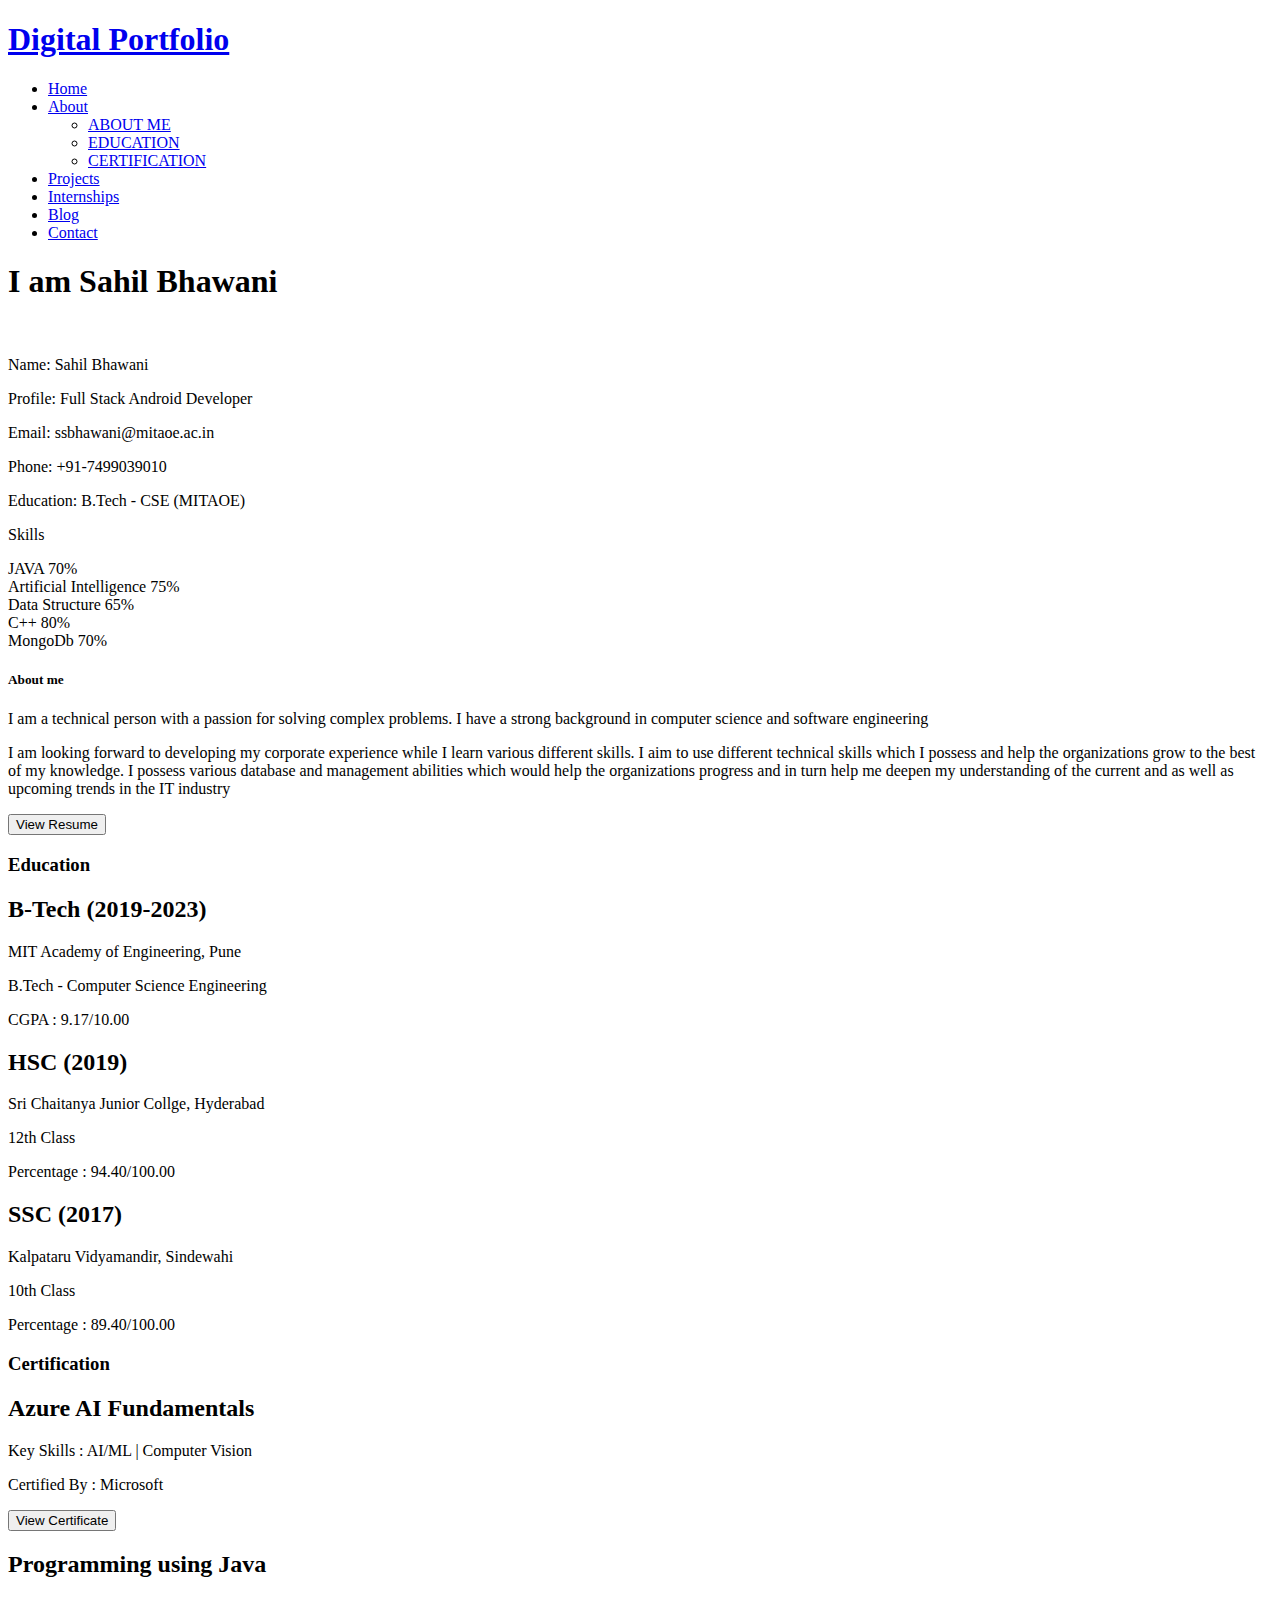
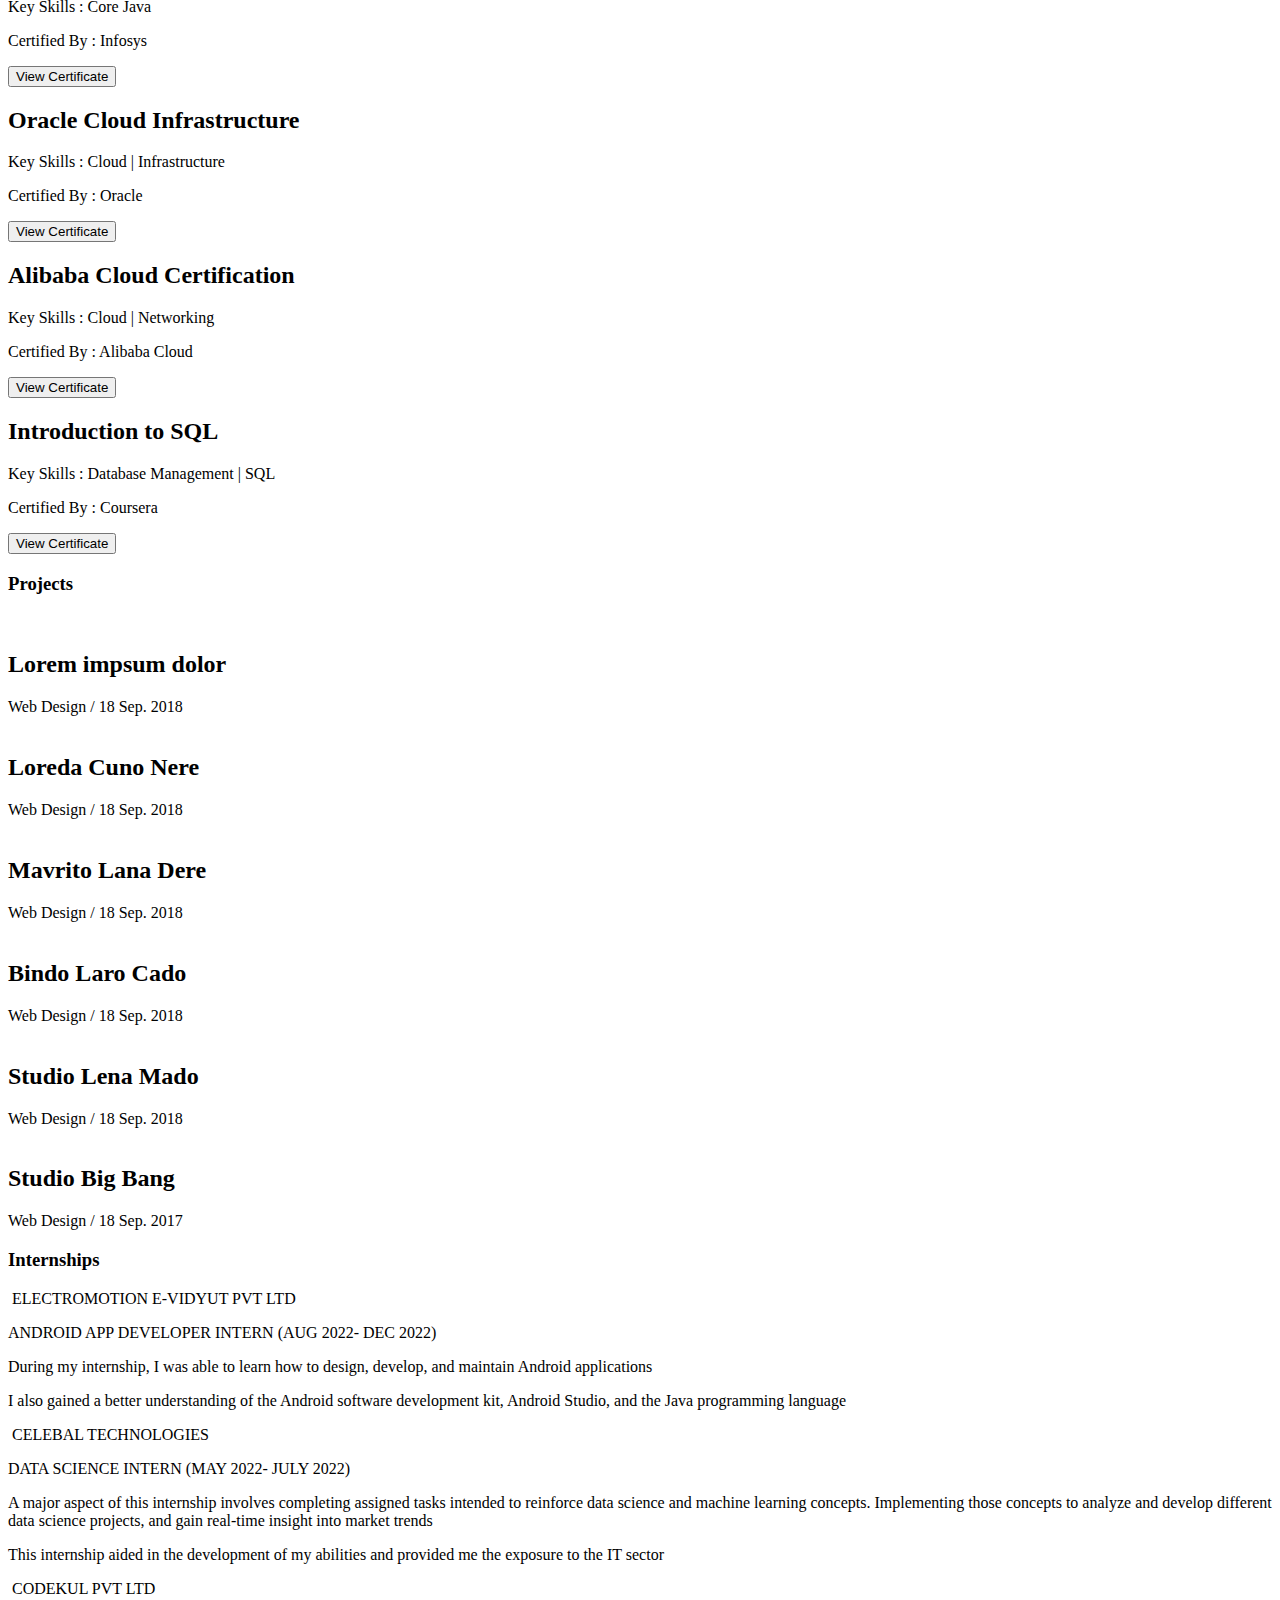
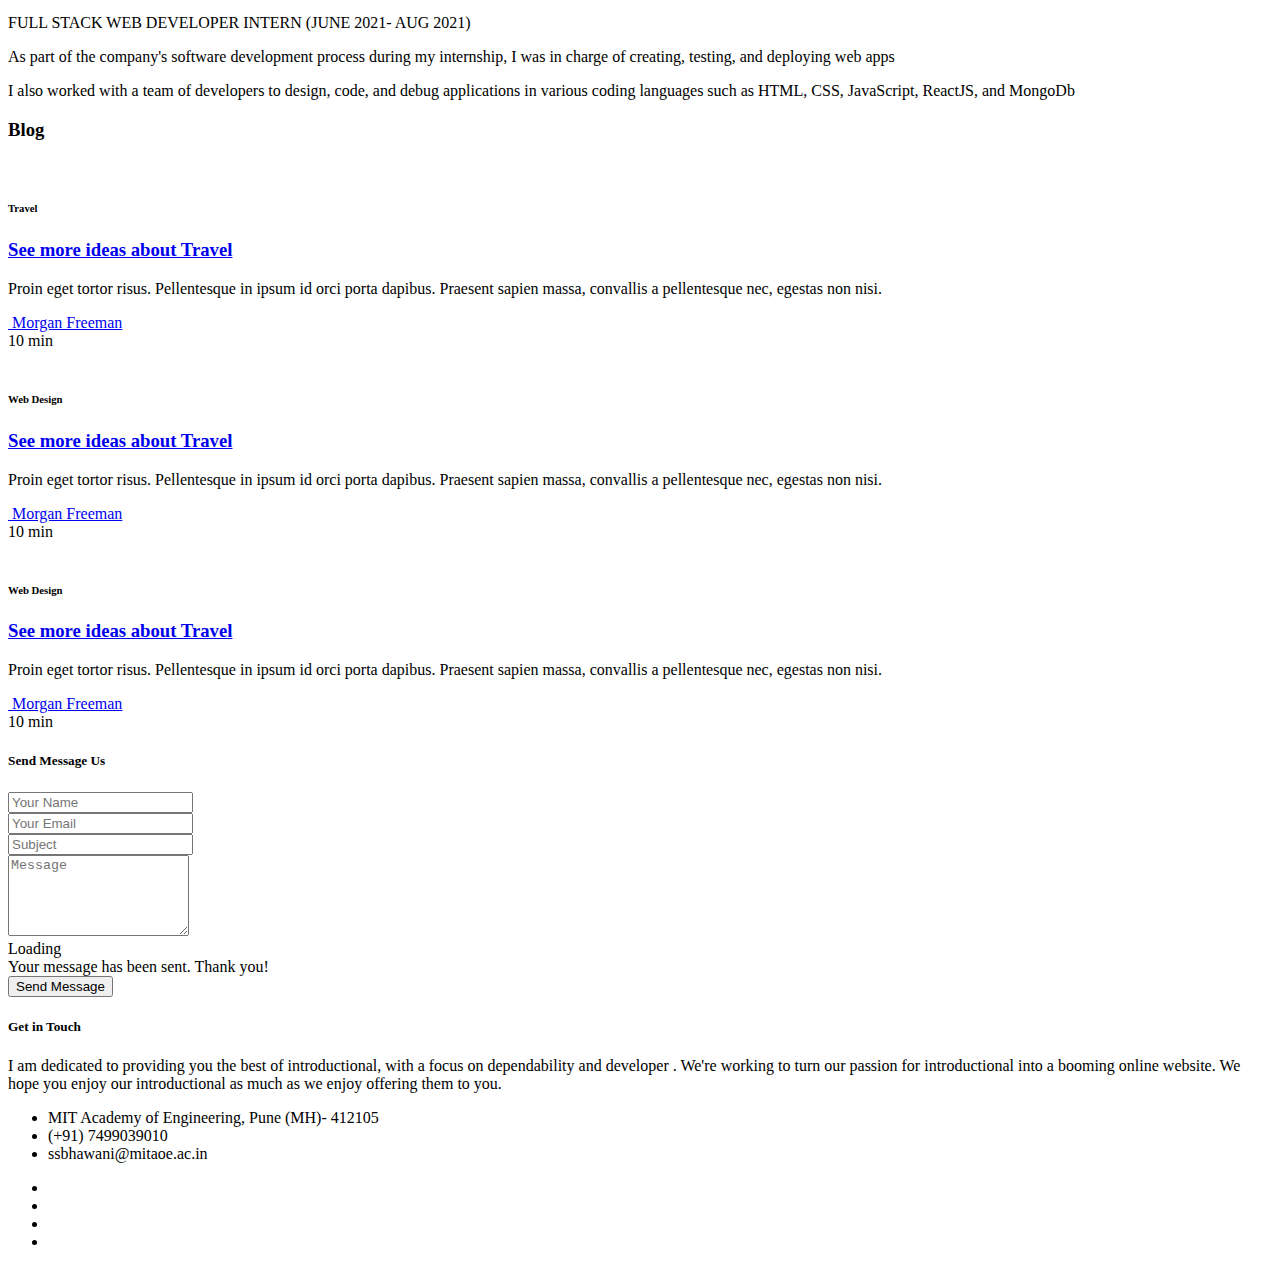
==== index.html @ 7d901926 "Add files via upload" ====
<!DOCTYPE html>
<html lang="en">

<head>
  <meta charset="utf-8">
  <meta content="width=device-width, initial-scale=1.0" name="viewport">

  <title>Sahil Bhawani-Digital Portfolio</title>
  <meta content="" name="description">
  <meta content="" name="keywords">

  <!-- Favicons -->
  <link href="assets/img/logo-4.jpg" rel="icon">
  <link href="assets/img/apple-touch-icon.png" rel="apple-touch-icon">

  <!-- Vendor CSS Files -->
  <link href="assets/vendor/bootstrap/css/bootstrap.min.css" rel="stylesheet">
  <link href="assets/vendor/bootstrap-icons/bootstrap-icons.css" rel="stylesheet">
  <link href="assets/vendor/glightbox/css/glightbox.min.css" rel="stylesheet">
  <link href="assets/vendor/swiper/swiper-bundle.min.css" rel="stylesheet">

  <!-- Template Main CSS File -->
  <link href="assets/css/style.css" rel="stylesheet">

</head>

<body>

  <!-- ======= Header ======= -->
  <header id="header" class="fixed-top">
    <div class="container d-flex align-items-center justify-content-between">

      <h1 class="logo"><a href="index.html">Digital Portfolio</a></h1>

      <nav id="navbar" class="navbar">
        <ul>
          <li><a class="nav-link scrollto active" href="#hero">Home</a></li>

          <li class="dropdown"><a href="#about"><span>About</span> <i class="bi bi-chevron-down"></i></a>
            <ul>
              <li><a href="#about">ABOUT ME</a></li>
              <li><a href="#services">EDUCATION</a></li>
              <li><a href="#services2">CERTIFICATION</a></li>
            </ul>
          </li>

          <li><a class="nav-link scrollto" href="#work">Projects</a></li>
          <li><a class="nav-link scrollto " href="#intern">Internships</a></li>
          <li><a class="nav-link scrollto " href="#blog">Blog</a></li>
          <li><a class="nav-link scrollto" href="#contact">Contact</a></li>
        </ul>
        <i class="bi bi-list mobile-nav-toggle"></i>
      </nav><!-- .navbar -->

    </div>
  </header><!-- End Header -->

  <!-- ======= Hero Section ======= -->
  <div id="hero" class="hero route bg-image" style="background-image: url(assets/img/hero-bg.jpg)">
    <div class="overlay-itro"></div>
    <div class="hero-content display-table">
      <div class="table-cell">
        <div class="container">
          <!--<p class="display-6 color-d">Hello, world!</p>-->
          <h1 class="hero-title mb-4">I am Sahil Bhawani</h1>
          <p class="hero-subtitle"><span class="typed" data-typed-items="Developer,Data Analyst , Computer Engineer , Freelancer"></span></p>
          <!-- <p class="pt-3"><a class="btn btn-primary btn js-scroll px-4" href="#about" role="button">Learn More</a></p> -->
        </div>
      </div>
    </div>
  </div><!-- End Hero Section -->

  <main id="main">

    <!-- ======= About Section ======= -->
    <section id="about" class="about-mf sect-pt4 route">
      <div class="container">
        <div class="row">
          <div class="col-sm-12">
            <div class="box-shadow-full">
              <div class="row">
                <div class="col-md-6">
                  <div class="row">
                    <div class="col-sm-6 col-md-5">
                      <div class="about-img">
                        <img src="assets/img/photo.png" class="img-fluid rounded b-shadow-a" alt="">
                      </div>
                    </div>
                    <div class="col-sm-6 col-md-7">
                      <div class="about-info">
                        <p><span class="title-s">Name: </span> <span>Sahil Bhawani</span></p>
                        <p><span class="title-s">Profile: </span> <span>Full Stack Android Developer</span></p>
                        <p><span class="title-s">Email: </span> <span>ssbhawani@mitaoe.ac.in</span></p>
                        <p><span class="title-s">Phone: </span> <span>+91-7499039010</span></p>
                        <p><span class="title-s">Education: </span> <span>B.Tech - CSE (MITAOE)</span></p>
                      </div>
                    </div>
                  </div>
                  <div class="skill-mf">
                    <p class="title-s">Skills</p><span>JAVA</span> <span class="pull-right">70%</span>
                    <div class="progress">
                      <div class="progress-bar" role="progressbar" style="width:70%;" aria-valuenow="70"
                        aria-valuemin="0" aria-valuemax="100"></div>
                    </div><span>Artificial Intelligence</span> <span class="pull-right">75%</span>
                    <div class="progress">
                      <div class="progress-bar" role="progressbar" style="width:75%" aria-valuenow="75"
                        aria-valuemin="0" aria-valuemax="100"></div>
                    </div><span>Data Structure</span> <span class="pull-right">65%</span>
                    <div class="progress">
                      <div class="progress-bar" role="progressbar" style="width:65%" aria-valuenow="65"
                        aria-valuemin="0" aria-valuemax="100"></div>
                    </div>
                    <span>C++</span> <span class="pull-right">80%</span>
                    <div class="progress">
                      <div class="progress-bar" role="progressbar" style="width:80%" aria-valuenow="80"
                        aria-valuemin="0" aria-valuemax="100"></div>
                    </div>

                    <span>MongoDb</span> <span class="pull-right">70%</span>
                    <div class="progress">
                      <div class="progress-bar" role="progressbar" style="width:70%" aria-valuenow="70"
                        aria-valuemin="0" aria-valuemax="100"></div>
                    </div>
                    
                  </div>
                </div>
                <div class="col-md-6">
                  <div class="about-me pt-4 pt-md-0">
                    <div class="title-box-2">
                      <h5 class="title-left">
                        About me
                      </h5>
                    </div>
                    <p class="lead">
                      I am a technical person with a passion for solving complex problems. I have a strong
                      background in
                      computer science and software engineering
                    </p>
                    <p class="lead">
                      I am looking forward to developing my corporate experience while I learn various
                      different skills.
                      I aim to use different technical skills which I possess
                      and help the organizations grow to the best of my knowledge. I possess various database and
                      management abilities which would help the
                      organizations progress and in turn help me deepen my understanding of the current and as well as
                      upcoming trends in the IT industry
                    </p>

                    <div class="col-md-14 text-center resume_button">
                      <button type="button" class="button button-a button-rouded" onclick="location.href='https://drive.google.com/file/d/1mTCXyIalqBR9JbOD3XH44aOLEhKCTkH6/view?usp=share_link'">View Resume</button>
                    </div>
                  </div>
                </div>
              </div>
            </div>
          </div>
        </div>
      </div>
    </section><!-- End About Section -->

    <!-- ======= Services Section ======= -->
    <section id="services" class="services-mf pt-5 route">
      <div class="container">
        <div class="row">
          <div class="col-sm-12">
            <div class="title-box text-center">
              <h3 class="title-a">
                Education
              </h3>
              <div class="line-mf"></div>
            </div>
          </div>
        </div>
        <div class="row">
          <div class="col-md-4">
            <div class="service-box">
              <div class="service-ico">
                <span class="ico-circle"><i class="bi bi-briefcase"></i></span>
              </div>
              <div class="service-content">
                <h2 class="s-title">B-Tech              (2019-2023)</h2>
                <p class="s-description text-center">
                  MIT Academy of Engineering, Pune
                </p>
                <p class="s-description text-center">
                  B.Tech - Computer Science Engineering
                </p>
                <p class="s-description text-center">
                  CGPA : 9.17/10.00
                </p>
              </div>
            </div>
          </div>
          <div class="col-md-4">
            <div class="service-box">
              <div class="service-ico">
                <span class="ico-circle"><i class="bi bi-briefcase"></i></span>
              </div>
              <div class="service-content">
                <h2 class="s-title">HSC         (2019)</h2>
                <p class="s-description text-center">
                  Sri Chaitanya Junior Collge, Hyderabad
                </p>
                <p class="s-description text-center">
                  12th Class
                </p>
                <p class="s-description text-center">
                Percentage : 94.40/100.00
                </p>
              </div>
            </div>
          </div>
          <div class="col-md-4">
            <div class="service-box">
              <div class="service-ico">
                <span class="ico-circle"><i class="bi bi-briefcase"></i></span>
              </div>
              <div class="service-content">
                <h2 class="s-title">SSC       (2017)</h2>
                <p class="s-description text-center">
                  Kalpataru Vidyamandir, Sindewahi
                </p>
                <p class="s-description text-center">
                  10th Class
                </p>
                <p class="s-description text-center">
                Percentage : 89.40/100.00
                </p>
              </div>
            </div>
          </div>
          </div>
        </div>
      </div>
    </section><!-- End Services Section -->

        <!-- ======= Services Section ======= -->
        <section id="services2" class="services-mf pt-5 route">
          <div class="container">
            <div class="row">
              <div class="col-sm-12">
                <div class="title-box text-center">
                  <h3 class="title-a">
                    Certification
                  </h3>
                  <div class="line-mf"></div>
                </div>
              </div>
            </div>
            <div class="row">
              <div class="col-md-4">
                <div class="service-box">
                  <div class="service-ico">
                    <span class="ico-circle"><i class="bi bi-card-checklist"></i></span>
                  </div>
                  <div class="service-content">
                    <h2 class="s-title">Azure AI Fundamentals</h2>
                    <p class="s-description text-center">
                      Key Skills : AI/ML | Computer Vision
                    </p>
                    <p class="s-description text-center">
                      Certified By : Microsoft
                    </p>
                    <div class="col-md-10 text-center">
                      <button type="button" class="button button-a button-rouded" onclick="location.href='https://drive.google.com/file/d/1-8MUS3kTkCRpTTa-QIHwZpI0hpXHTrGV/view?usp=share_link'">View Certificate</button>
                    </div>
                  </div>
                </div>
              </div>
              <div class="col-md-4">
                <div class="service-box">
                  <div class="service-ico">
                    <span class="ico-circle"><i class="bi bi-card-checklist"></i></span>
                  </div>
                  <div class="service-content">
                    <h2 class="s-title">Programming using Java</h2>
                    <p class="s-description text-center">
                      Key Skills : Core Java
                    </p>
                    <p class="s-description text-center">
                      Certified By : Infosys
                    </p>
                    <div class="col-md-10 text-center">
                      <button type="button" class="button button-a button-rouded" onclick="location.href='https://drive.google.com/file/d/1QGZJ89bl4ttoTs7yDbkODQBtnmb6AT6M/view?usp=share_link'">View Certificate</button>
                    </div>
                  </div>
                </div>
              </div>
              <div class="col-md-4">
                <div class="service-box">
                  <div class="service-ico">
                    <span class="ico-circle"><i class="bi bi-card-checklist"></i></span>
                  </div>
                  <div class="service-content">
                    <h2 class="s-title">Oracle Cloud Infrastructure</h2>
                    <p class="s-description text-center">
                      Key Skills : Cloud | Infrastructure
                    </p>
                    <p class="s-description text-center">
                      Certified By : Oracle
                    </p>
                    <div class="col-md-10 text-center">
                      <button type="button" class="button button-a button-rouded" onclick="location.href='https://drive.google.com/file/d/13lWrVm_sk5YeYdnK2BtyGyFG3JQmbb0x/view?usp=share_link'">View Certificate</button>
                    </div>
                  </div>
                </div>
              </div>
              <div class="col-md-4">
                <div class="service-box">
                  <div class="service-ico">
                    <span class="ico-circle"><i class="bi bi-card-checklist"></i></span>
                  </div>
                  <div class="service-content">
                    <h2 class="s-title">Alibaba Cloud Certification</h2>
                    <p class="s-description text-center">
                      Key Skills : Cloud | Networking
                    </p>
                    <p class="s-description text-center">
                      Certified By : Alibaba Cloud
                    </p>
                    <div class="col-md-10 text-center">
                      <button type="button" class="button button-a button-rouded" onclick="location.href='https://drive.google.com/file/d/1mncnyq_A2KnzgyISZBb-0OGbg3ahE-Gh/view?usp=share_link'">View Certificate</button>
                    </div>
                  </div>
                </div>
              </div>
              <div class="col-md-4">
                <div class="service-box">
                  <div class="service-ico">
                    <span class="ico-circle"><i class="bi bi-card-checklist"></i></span>
                  </div>
                  <div class="service-content">
                    <h2 class="s-title">Introduction to SQL</h2>
                    <p class="s-description text-center">
                      Key Skills : Database Management | SQL 
                    </p>
                    <p class="s-description text-center">
                      Certified By : Coursera
                    </p>
                    <div class="col-md-10 text-center">
                      <button type="button" class="button button-a button-rouded" onclick="location.href='https://drive.google.com/file/d/1DLAVEdELcgdv2OWzsfOz1J1cDzvM5ESZ/view?usp=share_link'">View Certificate</button>
                    </div>
                  </div>
                </div>
              </div>
            </div>
          </div>
        </section><!-- End Services Section -->

    <!-- ======= Portfolio Section ======= -->
    <section id="work" class="portfolio-mf sect-pt4 route">
      <div class="container">
        <div class="row">
          <div class="col-sm-12">
            <div class="title-box text-center">
              <h3 class="title-a">
                Projects
              </h3>
              <div class="line-mf"></div>
            </div>
          </div>
        </div>
        <div class="row">
          <div class="col-md-4">
            <div class="work-box">
              <a href="assets/img/work-1.jpg" data-gallery="portfolioGallery" class="portfolio-lightbox">
                <div class="work-img">
                  <img src="assets/img/work-1.jpg" alt="" class="img-fluid">
                </div>
              </a>
              <div class="work-content">
                <div class="row">
                  <div class="col-sm-8">
                    <h2 class="w-title">Lorem impsum dolor</h2>
                    <div class="w-more">
                      <span class="w-ctegory">Web Design</span> / <span class="w-date">18 Sep. 2018</span>
                    </div>
                  </div>
                  <div class="col-sm-4">
                    <div class="w-like">
                      <a href="portfolio-details.html"> <span class="bi bi-plus-circle"></span></a>
                    </div>
                  </div>
                </div>
              </div>
            </div>
          </div>
          <div class="col-md-4">
            <div class="work-box">
              <a href="assets/img/work-2.jpg" data-gallery="portfolioGallery" class="portfolio-lightbox">
                <div class="work-img">
                  <img src="assets/img/work-2.jpg" alt="" class="img-fluid">
                </div>
              </a>
              <div class="work-content">
                <div class="row">
                  <div class="col-sm-8">
                    <h2 class="w-title">Loreda Cuno Nere</h2>
                    <div class="w-more">
                      <span class="w-ctegory">Web Design</span> / <span class="w-date">18 Sep. 2018</span>
                    </div>
                  </div>
                  <div class="col-sm-4">
                    <div class="w-like">
                      <a href="portfolio-details.html"> <span class="bi bi-plus-circle"></span></a>
                    </div>
                  </div>
                </div>
              </div>
            </div>
          </div>
          <div class="col-md-4">
            <div class="work-box">
              <a href="assets/img/work-3.jpg" data-gallery="portfolioGallery" class="portfolio-lightbox">
                <div class="work-img">
                  <img src="assets/img/work-3.jpg" alt="" class="img-fluid">
                </div>
              </a>
              <div class="work-content">
                <div class="row">
                  <div class="col-sm-8">
                    <h2 class="w-title">Mavrito Lana Dere</h2>
                    <div class="w-more">
                      <span class="w-ctegory">Web Design</span> / <span class="w-date">18 Sep. 2018</span>
                    </div>
                  </div>
                  <div class="col-sm-4">
                    <div class="w-like">
                      <a href="portfolio-details.html"> <span class="bi bi-plus-circle"></span></a>
                    </div>
                  </div>
                </div>
              </div>
            </div>
          </div>
          <div class="col-md-4">
            <div class="work-box">
              <a href="assets/img/work-4.jpg" data-gallery="portfolioGallery" class="portfolio-lightbox">
                <div class="work-img">
                  <img src="assets/img/work-4.jpg" alt="" class="img-fluid">
                </div>
              </a>
              <div class="work-content">
                <div class="row">
                  <div class="col-sm-8">
                    <h2 class="w-title">Bindo Laro Cado</h2>
                    <div class="w-more">
                      <span class="w-ctegory">Web Design</span> / <span class="w-date">18 Sep. 2018</span>
                    </div>
                  </div>
                  <div class="col-sm-4">
                    <div class="w-like">
                      <a href="portfolio-details.html"> <span class="bi bi-plus-circle"></span></a>
                    </div>
                  </div>
                </div>
              </div>
            </div>
          </div>
          <div class="col-md-4">
            <div class="work-box">
              <a href="assets/img/work-5.jpg" data-gallery="portfolioGallery" class="portfolio-lightbox">
                <div class="work-img">
                  <img src="assets/img/work-5.jpg" alt="" class="img-fluid">
                </div>
              </a>
              <div class="work-content">
                <div class="row">
                  <div class="col-sm-8">
                    <h2 class="w-title">Studio Lena Mado</h2>
                    <div class="w-more">
                      <span class="w-ctegory">Web Design</span> / <span class="w-date">18 Sep. 2018</span>
                    </div>
                  </div>
                  <div class="col-sm-4">
                    <div class="w-like">
                      <a href="portfolio-details.html"> <span class="bi bi-plus-circle"></span></a>
                    </div>
                  </div>
                </div>
              </div>
            </div>
          </div>
          <div class="col-md-4">
            <div class="work-box">
              <a href="assets/img/work-6.jpg" data-gallery="portfolioGallery" class="portfolio-lightbox">
                <div class="work-img">
                  <img src="assets/img/work-6.jpg" alt="" class="img-fluid">
                </div>
              </a>
              <div class="work-content">
                <div class="row">
                  <div class="col-sm-8">
                    <h2 class="w-title">Studio Big Bang</h2>
                    <div class="w-more">
                      <span class="w-ctegory">Web Design</span> / <span class="w-date">18 Sep. 2017</span>
                    </div>
                  </div>
                  <div class="col-sm-4">
                    <div class="w-like">
                      <a href="portfolio-details.html"> <span class="bi bi-plus-circle"></span></a>
                    </div>
                  </div>
                </div>
              </div>
            </div>
          </div>

        </div>
      </div>
    </section><!-- End Portfolio Section -->


    <div id = "intern" class="title-box text-center">
      <h3 class="title-a">
        Internships
      </h3>
      <div class="line-mf"></div>
    </div>

    <!-- ======= Testimonials Section ======= -->
    <div id="intern" class="testimonials paralax-mf bg-image" style="background-image: url(assets/img/overlay-bg.jpg)">
      <div class="overlay-mf"></div>
      <div class="container">
        <div class="row">
          <div class="col-md-12">
            <div class="testimonials-slider swiper" data-aos="fade-up" data-aos-delay="100">
              <div class="swiper-wrapper">

                <div class="swiper-slide">
                  <div class="testimonial-box">
                    <div class="author-test">
                      <img src="assets/img/logo.png" alt="" class="rounded-circle b-shadow-a">
                      <span class="author">ELECTROMOTION E-VIDYUT PVT LTD</span>
                    </div>
                    <div class="content-test">
                      <p class="description lead">
                      ANDROID APP DEVELOPER INTERN (AUG 2022- DEC 2022)
                      </p>
                      <p class="description lead">
                        During my internship, I was able to learn how to design, develop, and maintain Android applications
                      </p>
                      <p class="description lead">
                        I also gained a better understanding of the Android software development kit, Android Studio, and the Java 
                        programming language
                      </p>
                    </div>
                  </div>
                </div><!-- End testimonial item -->

                <div class="swiper-slide">
                  <div class="testimonial-box">
                    <div class="author-test">
                      <img src="assets/img/logo-2.png" alt="" class="rounded-circle b-shadow-a">
                      <span class="author">CELEBAL TECHNOLOGIES</span>
                    </div>
                    <div class="content-test">
                      <p class="description lead">
                        DATA SCIENCE INTERN (MAY 2022- JULY 2022)
                        </p>
                        <p class="description lead">
                          A major aspect of this internship involves completing assigned tasks intended to reinforce data science and machine learning concepts. Implementing those concepts to analyze and develop different data science projects, and gain real-time insight into market trends
                        </p>
                        <p class="description lead">
                          This internship aided in the development of my abilities and provided me the exposure to the IT sector
                        </p>

                    </div>
                  </div>
                </div><!-- End testimonial item -->

                <div class="swiper-slide">
                  <div class="testimonial-box">
                    <div class="author-test">
                      <img src="assets/img/logo-3.png" alt="" class="rounded-circle b-shadow-a">
                      <span class="author">CODEKUL PVT LTD</span>
                    </div>
                    <div class="content-test">
                      <p class="description lead">
                        FULL STACK WEB DEVELOPER INTERN (JUNE 2021- AUG 2021)
                        </p>
                        <p class="description lead">
                          As part of the company's software development process during my internship, I was in charge of creating, testing, and 
deploying web apps
                        </p>
                        <p class="description lead">
                          I also worked with a team of developers to design, code, and debug applications in various coding languages such as 
HTML, CSS, JavaScript, ReactJS, and MongoDb
                        </p>
                    </div>
                  </div>
                </div><!-- End testimonial item -->

              </div>
              <div class="swiper-pagination"></div>
            </div>
            

            <!-- <div id="testimonial-mf" class="owl-carousel owl-theme">
          
        </div> -->
          </div>
        </div>
      </div>
    </div><!-- End Testimonials Section -->


    <!-- ======= Blog Section ======= -->
    <section id="blog" class="blog-mf sect-pt4 route">
      <div class="container">
        <div class="row">
          <div class="col-sm-12">
            <div class="title-box text-center">
              <h3 class="title-a">
                Blog
              </h3>
              <div class="line-mf"></div>
            </div>
          </div>
        </div>
        <div class="row">
          <div class="col-md-4">
            <div class="card card-blog">
              <div class="card-img">
                <a href="blog-single.html"><img src="assets/img/post-1.jpg" alt="" class="img-fluid"></a>
              </div>
              <div class="card-body">
                <div class="card-category-box">
                  <div class="card-category">
                    <h6 class="category">Travel</h6>
                  </div>
                </div>
                <h3 class="card-title"><a href="blog-single.html">See more ideas about Travel</a></h3>
                <p class="card-description">
                  Proin eget tortor risus. Pellentesque in ipsum id orci porta dapibus. Praesent sapien massa, convallis
                  a pellentesque nec,
                  egestas non nisi.
                </p>
              </div>
              <div class="card-footer">
                <div class="post-author">
                  <a href="#">
                    <img src="assets/img/testimonial-2.jpg" alt="" class="avatar rounded-circle">
                    <span class="author">Morgan Freeman</span>
                  </a>
                </div>
                <div class="post-date">
                  <span class="bi bi-clock"></span> 10 min
                </div>
              </div>
            </div>
          </div>
          <div class="col-md-4">
            <div class="card card-blog">
              <div class="card-img">
                <a href="blog-single.html"><img src="assets/img/post-2.jpg" alt="" class="img-fluid"></a>
              </div>
              <div class="card-body">
                <div class="card-category-box">
                  <div class="card-category">
                    <h6 class="category">Web Design</h6>
                  </div>
                </div>
                <h3 class="card-title"><a href="blog-single.html">See more ideas about Travel</a></h3>
                <p class="card-description">
                  Proin eget tortor risus. Pellentesque in ipsum id orci porta dapibus. Praesent sapien massa, convallis
                  a pellentesque nec,
                  egestas non nisi.
                </p>
              </div>
              <div class="card-footer">
                <div class="post-author">
                  <a href="#">
                    <img src="assets/img/testimonial-2.jpg" alt="" class="avatar rounded-circle">
                    <span class="author">Morgan Freeman</span>
                  </a>
                </div>
                <div class="post-date">
                  <span class="bi bi-clock"></span> 10 min
                </div>
              </div>
            </div>
          </div>
          <div class="col-md-4">
            <div class="card card-blog">
              <div class="card-img">
                <a href="blog-single.html"><img src="assets/img/post-3.jpg" alt="" class="img-fluid"></a>
              </div>
              <div class="card-body">
                <div class="card-category-box">
                  <div class="card-category">
                    <h6 class="category">Web Design</h6>
                  </div>
                </div>
                <h3 class="card-title"><a href="blog-single.html">See more ideas about Travel</a></h3>
                <p class="card-description">
                  Proin eget tortor risus. Pellentesque in ipsum id orci porta dapibus. Praesent sapien massa, convallis
                  a pellentesque nec,
                  egestas non nisi.
                </p>
              </div>
              <div class="card-footer">
                <div class="post-author">
                  <a href="#">
                    <img src="assets/img/testimonial-2.jpg" alt="" class="avatar rounded-circle">
                    <span class="author">Morgan Freeman</span>
                  </a>
                </div>
                <div class="post-date">
                  <span class="bi bi-clock"></span> 10 min
                </div>
              </div>
            </div>
          </div>
        </div>
      </div>
    </section><!-- End Blog Section -->

    <!-- ======= Contact Section ======= -->
    <section id="contact" class="paralax-mf footer-paralax bg-image sect-mt4 route" style="background-image: url(assets/img/overlay-bg.jpg)">
      <div class="overlay-mf"></div>
      <div class="container">
        <div class="row">
          <div class="col-sm-12">
            <div class="contact-mf">
              <div id="contact" class="box-shadow-full">
                <div class="row">
                  <div class="col-md-6">
                    <div class="title-box-2">
                      <h5 class="title-left">
                        Send Message Us
                      </h5>
                    </div>
                    <div>
                      <form action="forms/contact.php" method="post" role="form" class="php-email-form">
                        <div class="row">
                          <div class="col-md-12 mb-3">
                            <div class="form-group">
                              <input type="text" name="name" class="form-control" id="name" placeholder="Your Name" required>
                            </div>
                          </div>
                          <div class="col-md-12 mb-3">
                            <div class="form-group">
                              <input type="email" class="form-control" name="email" id="email" placeholder="Your Email" required>
                            </div>
                          </div>
                          <div class="col-md-12 mb-3">
                            <div class="form-group">
                              <input type="text" class="form-control" name="subject" id="subject" placeholder="Subject" required>
                            </div>
                          </div>
                          <div class="col-md-12">
                            <div class="form-group">
                              <textarea class="form-control" name="message" rows="5" placeholder="Message" required></textarea>
                            </div>
                          </div>
                          <div class="col-md-12 text-center my-3">
                            <div class="loading">Loading</div>
                            <div class="error-message"></div>
                            <div class="sent-message">Your message has been sent. Thank you!</div>
                          </div>
                          <div class="col-md-12 text-center">
                            <button type="submit" class="button button-a button-big button-rouded">Send Message</button>
                          </div>
                        </div>
                      </form>
                    </div>
                  </div>
                  <div class="col-md-6">
                    <div class="title-box-2 pt-4 pt-md-0">
                      <h5 class="title-left">
                        Get in Touch
                      </h5>
                    </div>
                    <div class="more-info">
                      <p class="lead">
                    I am dedicated to providing you the best of introductional, with a focus on dependability and developer . We're working to turn our passion for introductional into a booming online website. We hope you enjoy our introductional as much as we enjoy offering them to you.
                      </p>
                      <ul class="list-ico">
                        <li><span class="bi bi-geo-alt"></span> MIT Academy of Engineering, Pune (MH)- 412105</li>
                        <li><span class="bi bi-phone"></span> (+91) 7499039010</li>
                        <li><span class="bi bi-envelope"></span> ssbhawani@mitaoe.ac.in</li>
                      </ul>
                    </div>
                    <div class="socials">
                      <ul>
                        <li><a href="https://www.facebook.com/sahil.bhawani"><span class="ico-circle"><i class="bi bi-facebook"></i></span></a></li>
                        <li><a href="https://www.instagram.com/sahil_bhawani_/"><span class="ico-circle"><i class="bi bi-instagram"></i></span></a></li>
                        <li><a href="https://twitter.com/SahilBhawani"><span class="ico-circle"><i class="bi bi-twitter"></i></span></a></li>
                        <li><a href="https://www.linkedin.com/in/sahil-bhawani-5531071a1/"><span class="ico-circle"><i class="bi bi-linkedin"></i></span></a></li>
                      </ul>
                    </div>
                  </div>
                </div>
              </div>
            </div>
          </div>
        </div>
      </div>
    </section><!-- End Contact Section -->

  </main><!-- End #main -->

  <!-- ======= Footer ======= -->

  <div id="preloader"></div>
  <a href="#" class="back-to-top d-flex align-items-center justify-content-center"><i class="bi bi-arrow-up-short"></i></a>

  <!-- Vendor JS Files -->
  <script src="assets/vendor/purecounter/purecounter_vanilla.js"></script>
  <script src="assets/vendor/bootstrap/js/bootstrap.bundle.min.js"></script>
  <script src="assets/vendor/glightbox/js/glightbox.min.js"></script>
  <script src="assets/vendor/swiper/swiper-bundle.min.js"></script>
  <script src="assets/vendor/typed.js/typed.min.js"></script>
  <script src="assets/vendor/php-email-form/validate.js"></script>

  <!-- Template Main JS File -->
  <script src="assets/js/main.js"></script>

</body>

</html>
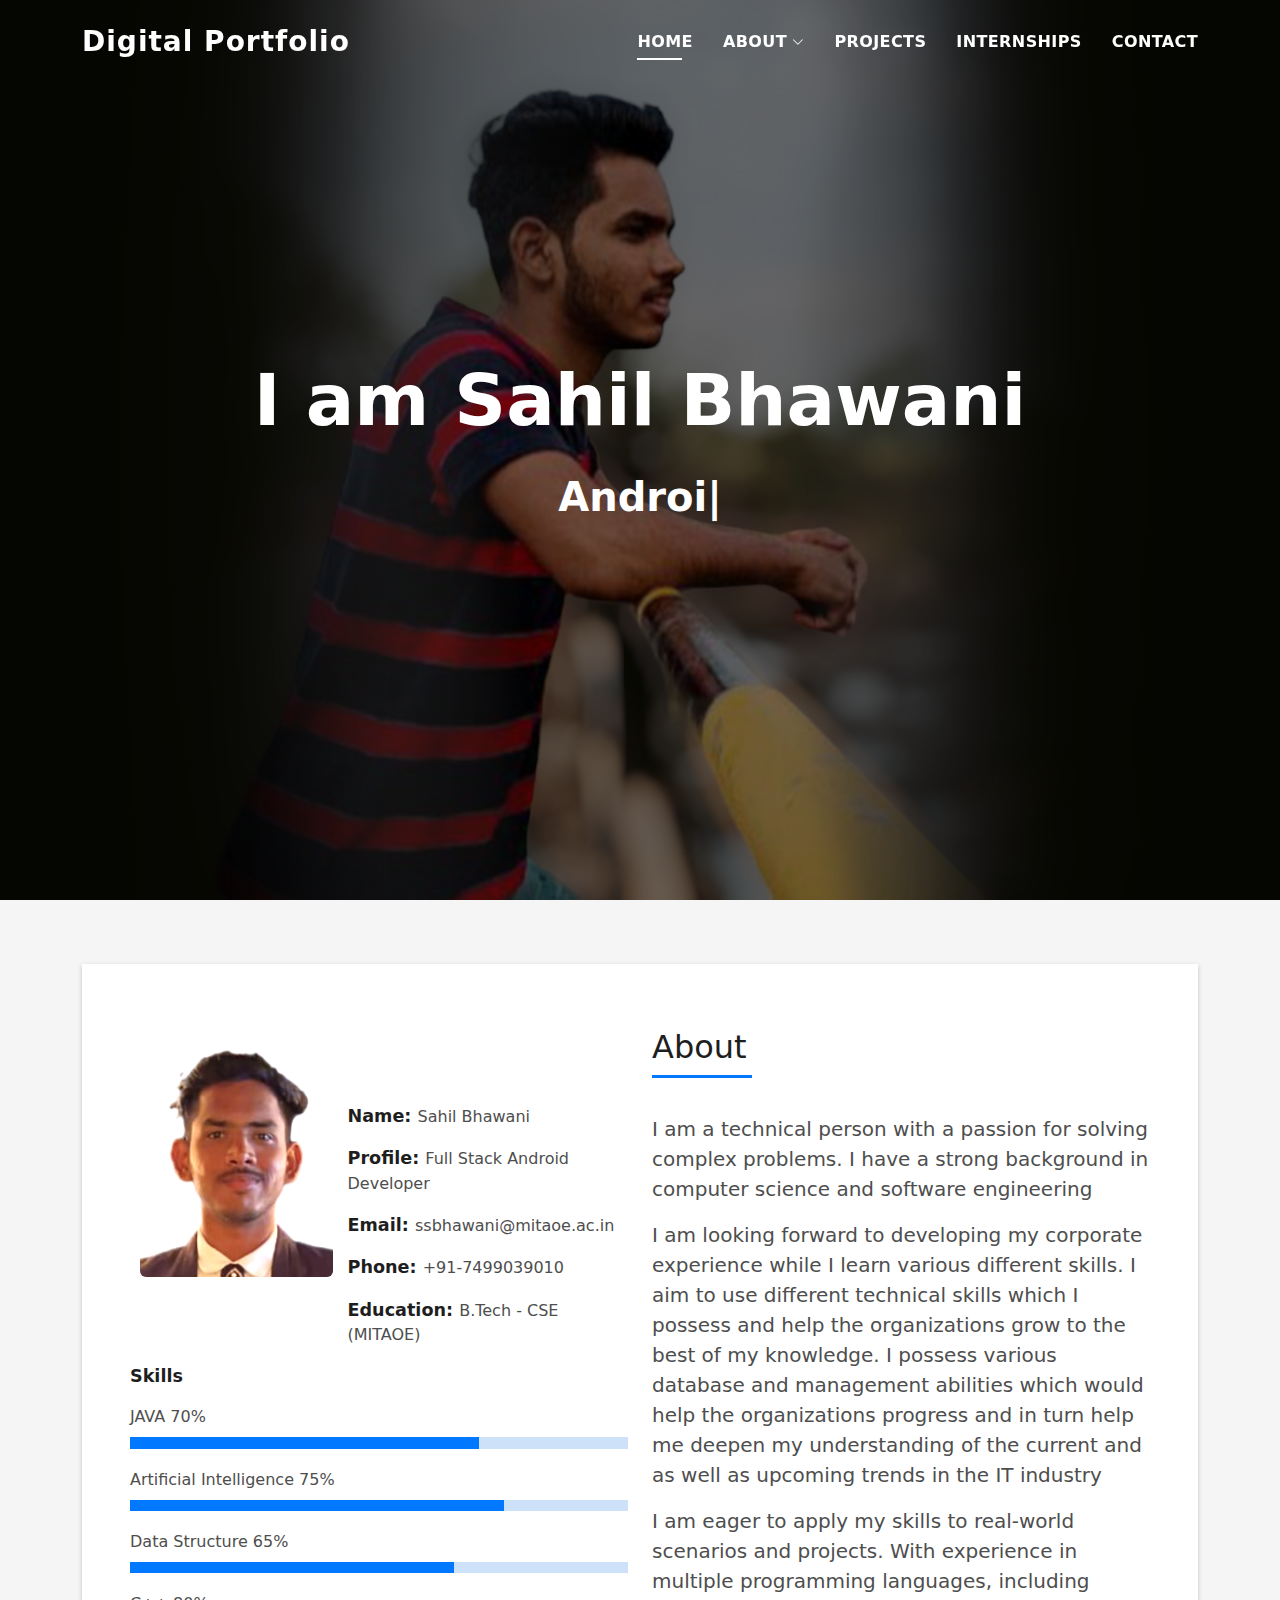
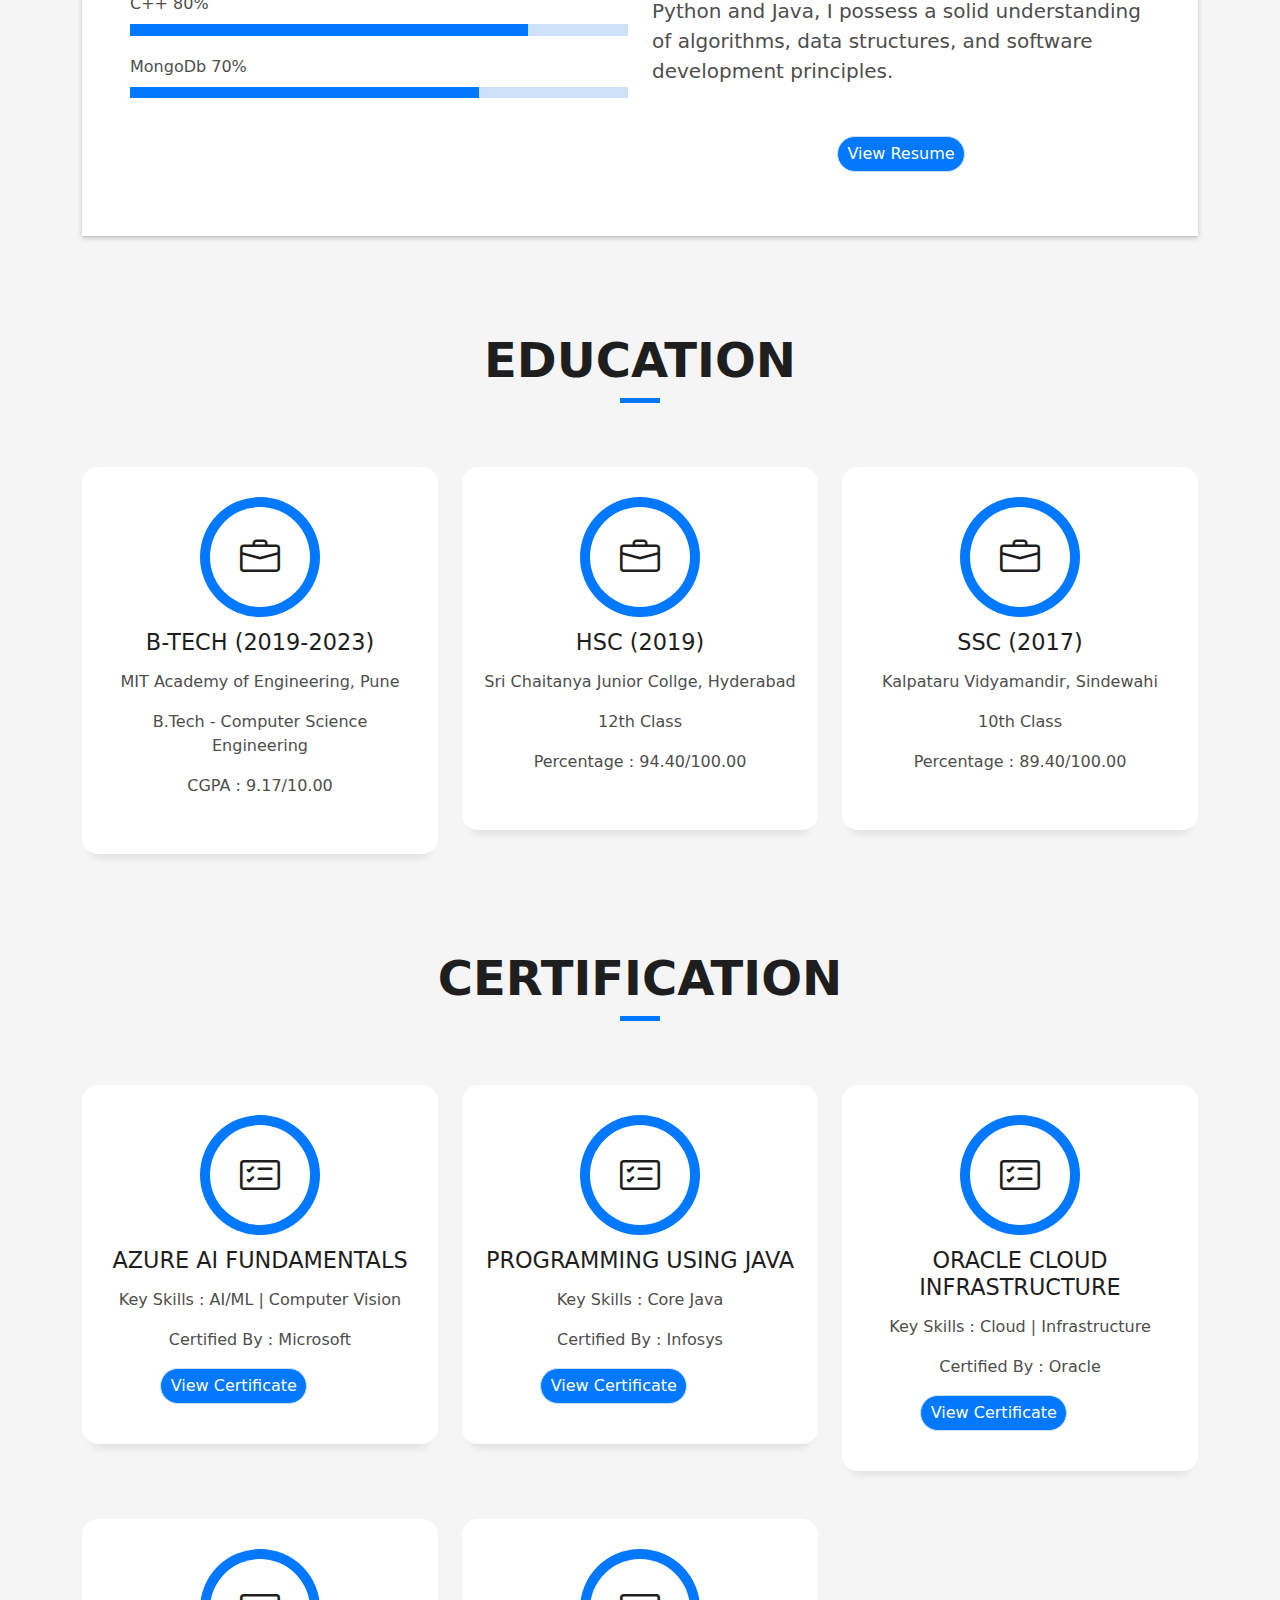
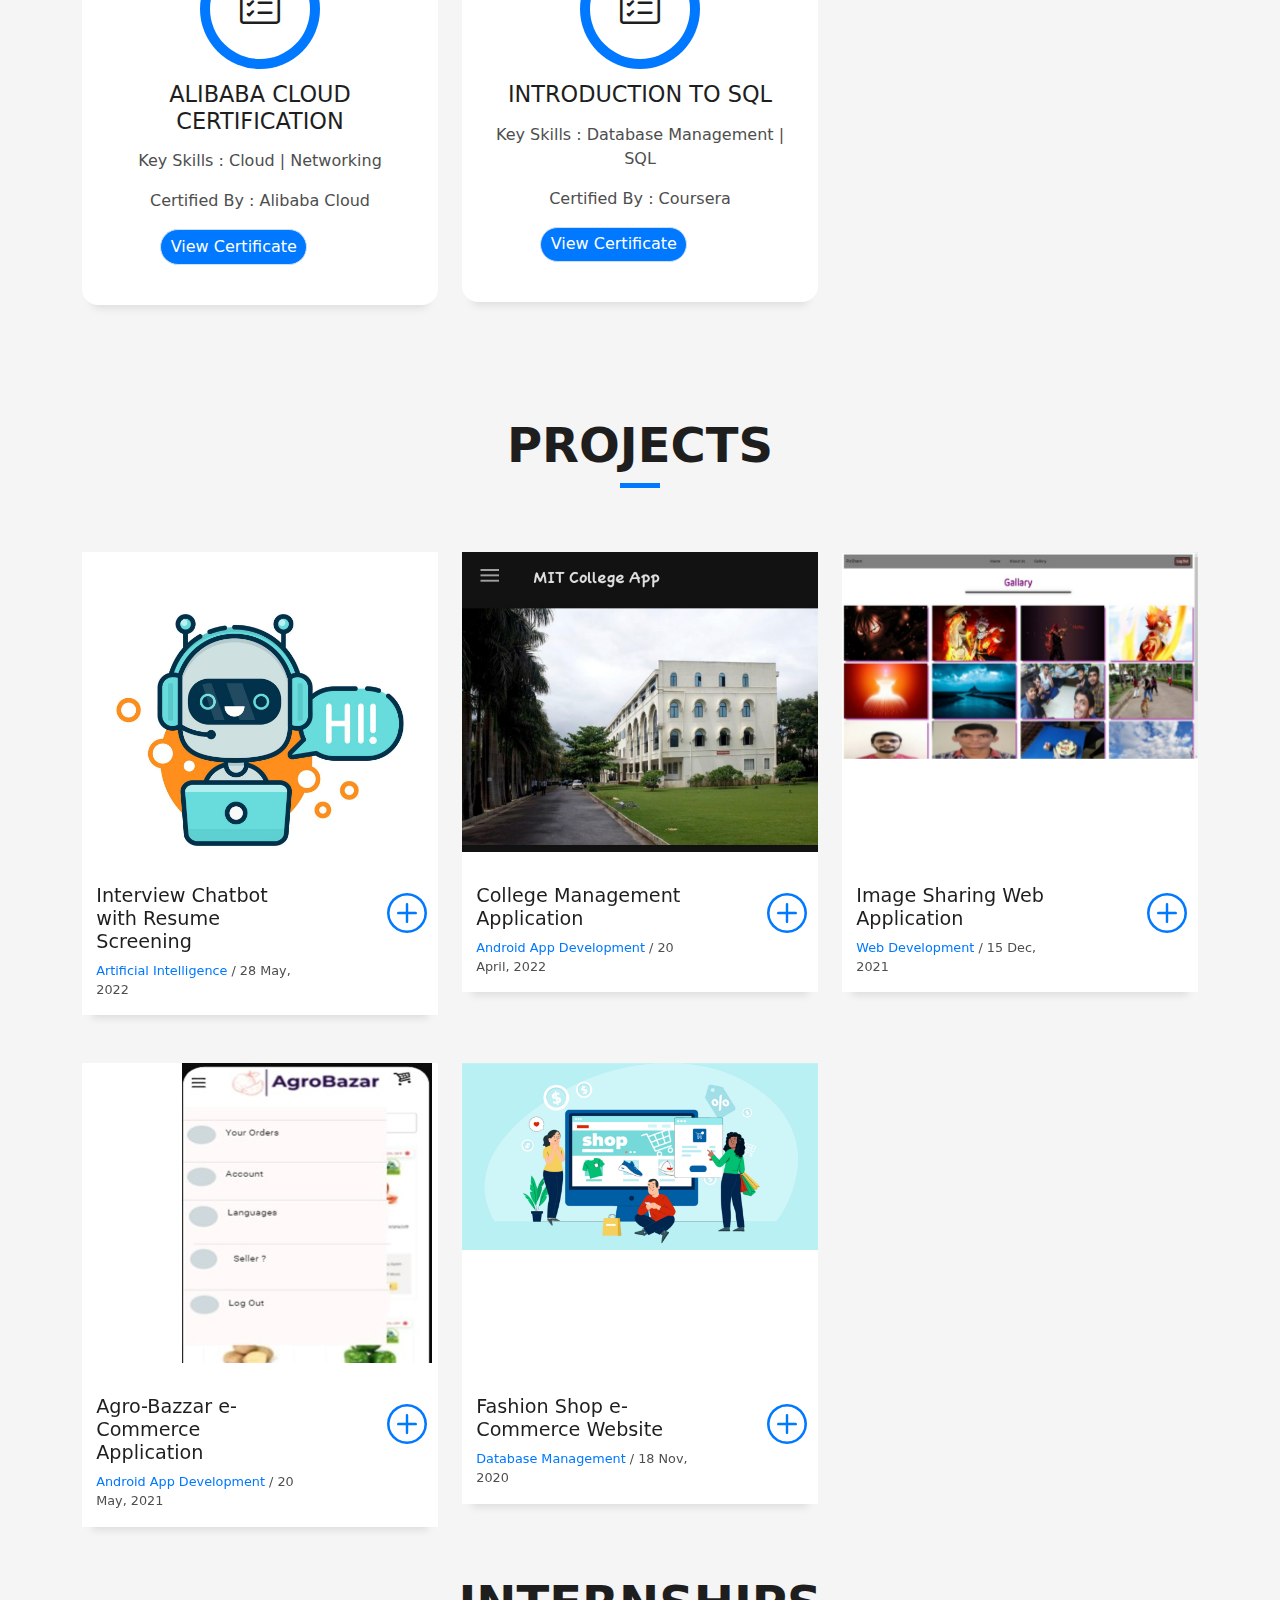
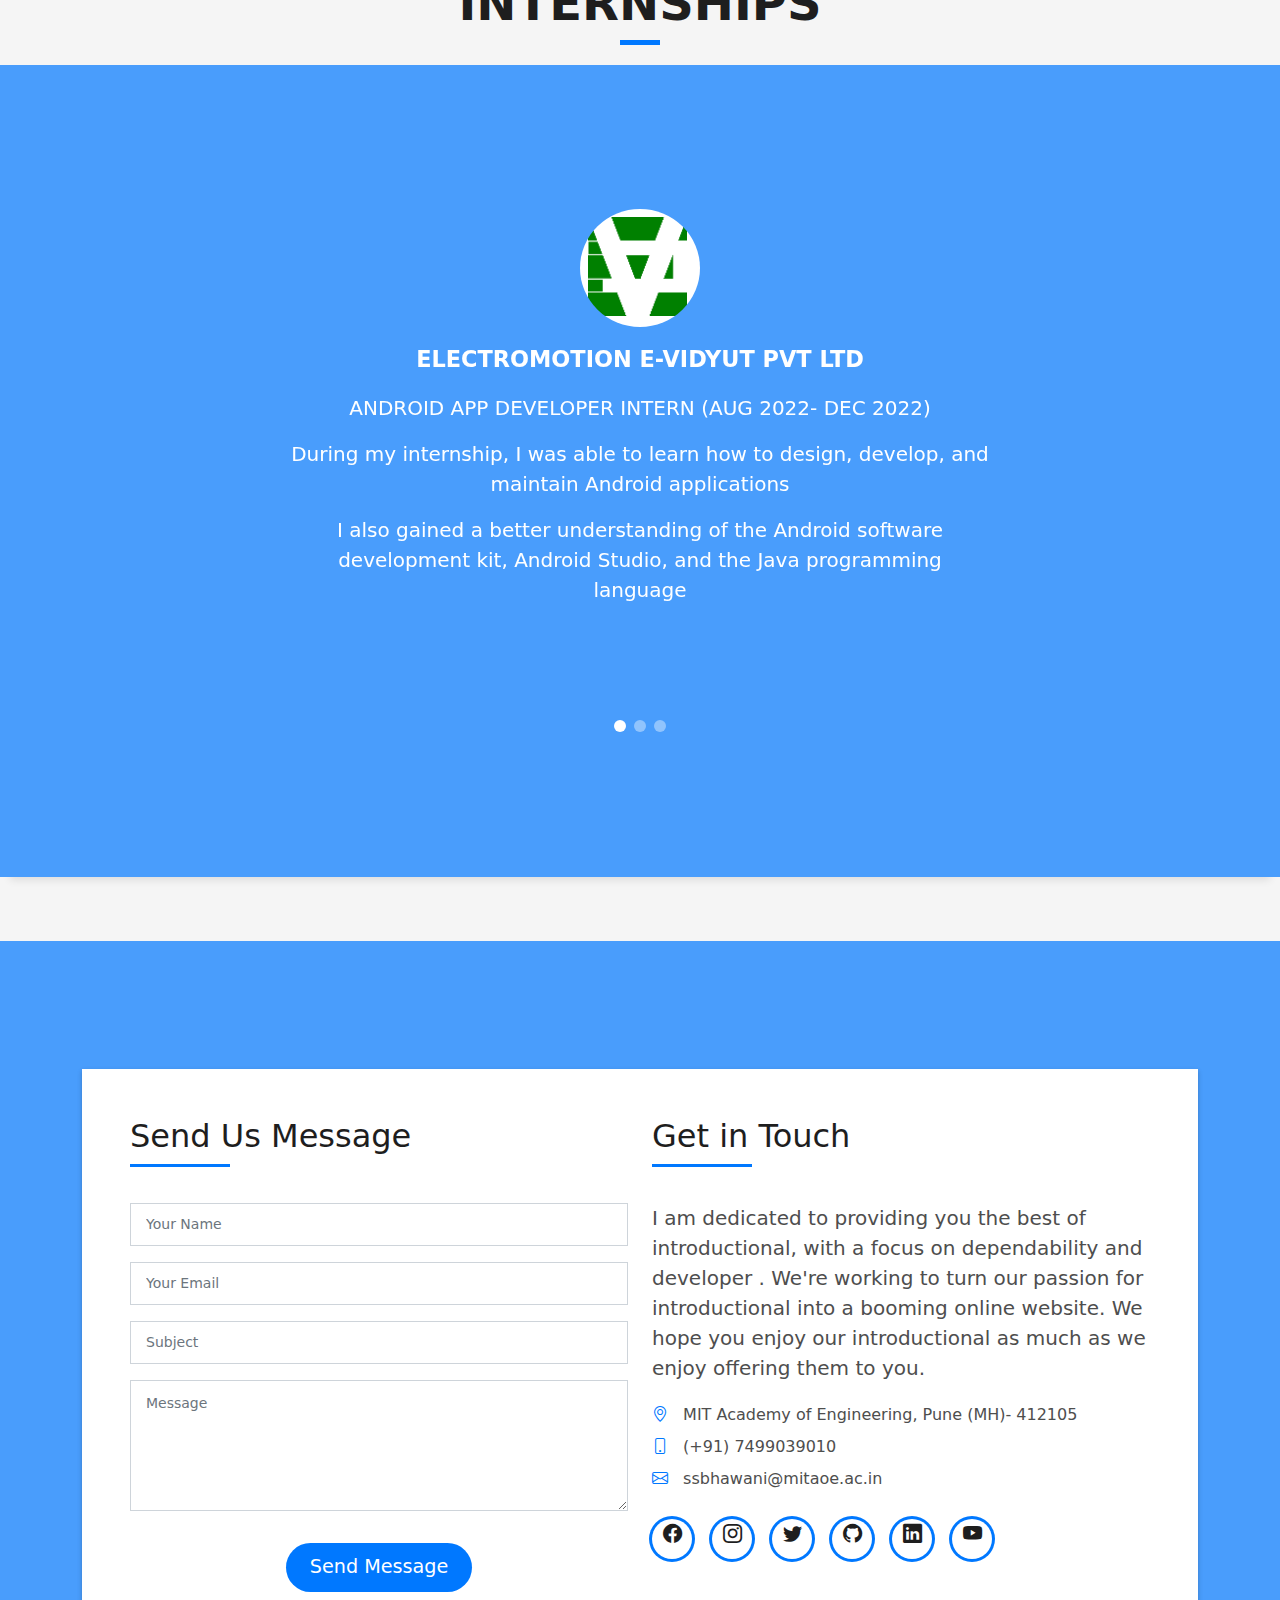
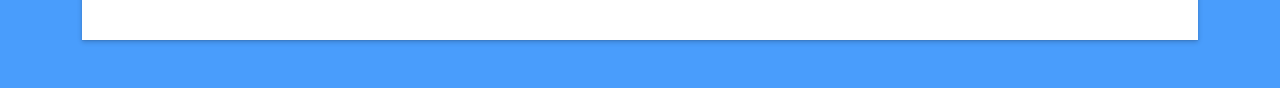
==== commit 9c868633: "Add files via upload" ====
--- a/index.html
+++ b/index.html
@@ -36,7 +36,7 @@
         <ul>
           <li><a class="nav-link scrollto active" href="#hero">Home</a></li>
 
-          <li class="dropdown"><a href="#about"><span>About</span> <i class="bi bi-chevron-down"></i></a>
+          <li class="dropdown nav-link scrollto"><a href="#about"><span>About</span> <i class="bi bi-chevron-down"></i></a>
             <ul>
               <li><a href="#about">ABOUT ME</a></li>
               <li><a href="#services">EDUCATION</a></li>
@@ -46,7 +46,6 @@
 
           <li><a class="nav-link scrollto" href="#work">Projects</a></li>
           <li><a class="nav-link scrollto " href="#intern">Internships</a></li>
-          <li><a class="nav-link scrollto " href="#blog">Blog</a></li>
           <li><a class="nav-link scrollto" href="#contact">Contact</a></li>
         </ul>
         <i class="bi bi-list mobile-nav-toggle"></i>
@@ -56,14 +55,14 @@
   </header><!-- End Header -->
 
   <!-- ======= Hero Section ======= -->
-  <div id="hero" class="hero route bg-image" style="background-image: url(assets/img/hero-bg.jpg)">
+  <div id="hero" class="hero route bg-image" style="background-image: url(assets/img/Background.png)">
     <div class="overlay-itro"></div>
     <div class="hero-content display-table">
       <div class="table-cell">
         <div class="container">
           <!--<p class="display-6 color-d">Hello, world!</p>-->
           <h1 class="hero-title mb-4">I am Sahil Bhawani</h1>
-          <p class="hero-subtitle"><span class="typed" data-typed-items="Developer,Data Analyst , Computer Engineer , Freelancer"></span></p>
+          <p class="hero-subtitle"><span class="typed" data-typed-items="Android Developer,Data Analyst , Computer Engineer , Freelancer"></span></p>
           <!-- <p class="pt-3"><a class="btn btn-primary btn js-scroll px-4" href="#about" role="button">Learn More</a></p> -->
         </div>
       </div>
@@ -128,7 +127,7 @@
                   <div class="about-me pt-4 pt-md-0">
                     <div class="title-box-2">
                       <h5 class="title-left">
-                        About me
+                        About
                       </h5>
                     </div>
                     <p class="lead">
@@ -144,6 +143,10 @@
                       management abilities which would help the
                       organizations progress and in turn help me deepen my understanding of the current and as well as
                       upcoming trends in the IT industry
+                    </p>
+
+                    <p class="lead">
+                      I am eager to apply my skills to real-world scenarios and projects. With experience in multiple programming languages, including Python and Java, I possess a solid understanding of algorithms, data structures, and software development principles.
                     </p>
 
                     <div class="col-md-14 text-center resume_button">
@@ -363,22 +366,22 @@
         <div class="row">
           <div class="col-md-4">
             <div class="work-box">
-              <a href="assets/img/work-1.jpg" data-gallery="portfolioGallery" class="portfolio-lightbox">
+              <a href="assets/img/friendly-chatbot.jpg" data-gallery="portfolioGallery" class="portfolio-lightbox">
                 <div class="work-img">
-                  <img src="assets/img/work-1.jpg" alt="" class="img-fluid">
+                  <img src="assets/img/friendly-chatbot.jpg" alt="" class="img-fluid">
                 </div>
               </a>
               <div class="work-content">
                 <div class="row">
                   <div class="col-sm-8">
-                    <h2 class="w-title">Lorem impsum dolor</h2>
+                    <h2 class="w-title">Interview Chatbot with Resume Screening</h2>
                     <div class="w-more">
-                      <span class="w-ctegory">Web Design</span> / <span class="w-date">18 Sep. 2018</span>
+                      <span class="w-ctegory">Artificial Intelligence</span> / <span class="w-date">28 May, 2022</span>
                     </div>
                   </div>
                   <div class="col-sm-4">
                     <div class="w-like">
-                      <a href="portfolio-details.html"> <span class="bi bi-plus-circle"></span></a>
+                      <a href="project-1.html"> <span class="bi bi-plus-circle"></span></a>
                     </div>
                   </div>
                 </div>
@@ -387,22 +390,22 @@
           </div>
           <div class="col-md-4">
             <div class="work-box">
-              <a href="assets/img/work-2.jpg" data-gallery="portfolioGallery" class="portfolio-lightbox">
+              <a href="assets/img/Collge.jpeg" data-gallery="portfolioGallery" class="portfolio-lightbox">
                 <div class="work-img">
-                  <img src="assets/img/work-2.jpg" alt="" class="img-fluid">
+                  <img src="assets/img/Collge.jpeg" alt="" class="img-fluid">
                 </div>
               </a>
               <div class="work-content">
                 <div class="row">
                   <div class="col-sm-8">
-                    <h2 class="w-title">Loreda Cuno Nere</h2>
+                    <h2 class="w-title">College Management Application</h2>
                     <div class="w-more">
-                      <span class="w-ctegory">Web Design</span> / <span class="w-date">18 Sep. 2018</span>
+                      <span class="w-ctegory">Android App Development</span> / <span class="w-date">20 April, 2022</span>
                     </div>
                   </div>
                   <div class="col-sm-4">
                     <div class="w-like">
-                      <a href="portfolio-details.html"> <span class="bi bi-plus-circle"></span></a>
+                      <a href="project-2.html"> <span class="bi bi-plus-circle"></span></a>
                     </div>
                   </div>
                 </div>
@@ -411,22 +414,22 @@
           </div>
           <div class="col-md-4">
             <div class="work-box">
-              <a href="assets/img/work-3.jpg" data-gallery="portfolioGallery" class="portfolio-lightbox">
-                <div class="work-img">
-                  <img src="assets/img/work-3.jpg" alt="" class="img-fluid">
+              <a href="assets/img/Control-V.png" data-gallery="portfolioGallery" class="portfolio-lightbox">
+                <div class="work-img2">
+                  <img src="assets/img/Control-V.png" alt="" class="img-fluid">
                 </div>
               </a>
               <div class="work-content">
                 <div class="row">
                   <div class="col-sm-8">
-                    <h2 class="w-title">Mavrito Lana Dere</h2>
+                    <h2 class="w-title">Image Sharing Web Application</h2>
                     <div class="w-more">
-                      <span class="w-ctegory">Web Design</span> / <span class="w-date">18 Sep. 2018</span>
+                      <span class="w-ctegory">Web Development</span> / <span class="w-date">15 Dec, 2021</span>
                     </div>
                   </div>
                   <div class="col-sm-4">
                     <div class="w-like">
-                      <a href="portfolio-details.html"> <span class="bi bi-plus-circle"></span></a>
+                      <a href="project-3.html"> <span class="bi bi-plus-circle"></span></a>
                     </div>
                   </div>
                 </div>
@@ -435,22 +438,22 @@
           </div>
           <div class="col-md-4">
             <div class="work-box">
-              <a href="assets/img/work-4.jpg" data-gallery="portfolioGallery" class="portfolio-lightbox">
-                <div class="work-img">
-                  <img src="assets/img/work-4.jpg" alt="" class="img-fluid">
+              <a href="assets/img/Agro.png" data-gallery="portfolioGallery" class="portfolio-lightbox">
+                <div class="work-img1">
+                  <img src="assets/img/Agro.png" alt="" class="img-fluid">
                 </div>
               </a>
               <div class="work-content">
                 <div class="row">
                   <div class="col-sm-8">
-                    <h2 class="w-title">Bindo Laro Cado</h2>
+                    <h2 class="w-title">Agro-Bazzar e-Commerce Application</h2>
                     <div class="w-more">
-                      <span class="w-ctegory">Web Design</span> / <span class="w-date">18 Sep. 2018</span>
+                      <span class="w-ctegory">Android App Development</span> / <span class="w-date">20 May, 2021</span>
                     </div>
                   </div>
                   <div class="col-sm-4">
                     <div class="w-like">
-                      <a href="portfolio-details.html"> <span class="bi bi-plus-circle"></span></a>
+                      <a href="project-4.html"> <span class="bi bi-plus-circle"></span></a>
                     </div>
                   </div>
                 </div>
@@ -459,46 +462,22 @@
           </div>
           <div class="col-md-4">
             <div class="work-box">
-              <a href="assets/img/work-5.jpg" data-gallery="portfolioGallery" class="portfolio-lightbox">
+              <a href="assets/img/ecommerce.png" data-gallery="portfolioGallery" class="portfolio-lightbox">
                 <div class="work-img">
-                  <img src="assets/img/work-5.jpg" alt="" class="img-fluid">
+                  <img src="assets/img/ecommerce.png" alt="" class="img-fluid">
                 </div>
               </a>
               <div class="work-content">
                 <div class="row">
                   <div class="col-sm-8">
-                    <h2 class="w-title">Studio Lena Mado</h2>
+                    <h2 class="w-title">Fashion Shop e-Commerce Website</h2>
                     <div class="w-more">
-                      <span class="w-ctegory">Web Design</span> / <span class="w-date">18 Sep. 2018</span>
+                      <span class="w-ctegory">Database Management</span> / <span class="w-date">18 Nov, 2020</span>
                     </div>
                   </div>
                   <div class="col-sm-4">
                     <div class="w-like">
-                      <a href="portfolio-details.html"> <span class="bi bi-plus-circle"></span></a>
-                    </div>
-                  </div>
-                </div>
-              </div>
-            </div>
-          </div>
-          <div class="col-md-4">
-            <div class="work-box">
-              <a href="assets/img/work-6.jpg" data-gallery="portfolioGallery" class="portfolio-lightbox">
-                <div class="work-img">
-                  <img src="assets/img/work-6.jpg" alt="" class="img-fluid">
-                </div>
-              </a>
-              <div class="work-content">
-                <div class="row">
-                  <div class="col-sm-8">
-                    <h2 class="w-title">Studio Big Bang</h2>
-                    <div class="w-more">
-                      <span class="w-ctegory">Web Design</span> / <span class="w-date">18 Sep. 2017</span>
-                    </div>
-                  </div>
-                  <div class="col-sm-4">
-                    <div class="w-like">
-                      <a href="portfolio-details.html"> <span class="bi bi-plus-circle"></span></a>
+                      <a href="project-5.html"> <span class="bi bi-plus-circle"></span></a>
                     </div>
                   </div>
                 </div>
@@ -516,8 +495,6 @@
         Internships
       </h3>
       <div class="line-mf"></div>
-    </div>
-
     <!-- ======= Testimonials Section ======= -->
     <div id="intern" class="testimonials paralax-mf bg-image" style="background-image: url(assets/img/overlay-bg.jpg)">
       <div class="overlay-mf"></div>
@@ -594,128 +571,11 @@
               </div>
               <div class="swiper-pagination"></div>
             </div>
-            
-
-            <!-- <div id="testimonial-mf" class="owl-carousel owl-theme">
-          
-        </div> -->
           </div>
         </div>
       </div>
     </div><!-- End Testimonials Section -->
-
-
-    <!-- ======= Blog Section ======= -->
-    <section id="blog" class="blog-mf sect-pt4 route">
-      <div class="container">
-        <div class="row">
-          <div class="col-sm-12">
-            <div class="title-box text-center">
-              <h3 class="title-a">
-                Blog
-              </h3>
-              <div class="line-mf"></div>
-            </div>
-          </div>
-        </div>
-        <div class="row">
-          <div class="col-md-4">
-            <div class="card card-blog">
-              <div class="card-img">
-                <a href="blog-single.html"><img src="assets/img/post-1.jpg" alt="" class="img-fluid"></a>
-              </div>
-              <div class="card-body">
-                <div class="card-category-box">
-                  <div class="card-category">
-                    <h6 class="category">Travel</h6>
-                  </div>
-                </div>
-                <h3 class="card-title"><a href="blog-single.html">See more ideas about Travel</a></h3>
-                <p class="card-description">
-                  Proin eget tortor risus. Pellentesque in ipsum id orci porta dapibus. Praesent sapien massa, convallis
-                  a pellentesque nec,
-                  egestas non nisi.
-                </p>
-              </div>
-              <div class="card-footer">
-                <div class="post-author">
-                  <a href="#">
-                    <img src="assets/img/testimonial-2.jpg" alt="" class="avatar rounded-circle">
-                    <span class="author">Morgan Freeman</span>
-                  </a>
-                </div>
-                <div class="post-date">
-                  <span class="bi bi-clock"></span> 10 min
-                </div>
-              </div>
-            </div>
-          </div>
-          <div class="col-md-4">
-            <div class="card card-blog">
-              <div class="card-img">
-                <a href="blog-single.html"><img src="assets/img/post-2.jpg" alt="" class="img-fluid"></a>
-              </div>
-              <div class="card-body">
-                <div class="card-category-box">
-                  <div class="card-category">
-                    <h6 class="category">Web Design</h6>
-                  </div>
-                </div>
-                <h3 class="card-title"><a href="blog-single.html">See more ideas about Travel</a></h3>
-                <p class="card-description">
-                  Proin eget tortor risus. Pellentesque in ipsum id orci porta dapibus. Praesent sapien massa, convallis
-                  a pellentesque nec,
-                  egestas non nisi.
-                </p>
-              </div>
-              <div class="card-footer">
-                <div class="post-author">
-                  <a href="#">
-                    <img src="assets/img/testimonial-2.jpg" alt="" class="avatar rounded-circle">
-                    <span class="author">Morgan Freeman</span>
-                  </a>
-                </div>
-                <div class="post-date">
-                  <span class="bi bi-clock"></span> 10 min
-                </div>
-              </div>
-            </div>
-          </div>
-          <div class="col-md-4">
-            <div class="card card-blog">
-              <div class="card-img">
-                <a href="blog-single.html"><img src="assets/img/post-3.jpg" alt="" class="img-fluid"></a>
-              </div>
-              <div class="card-body">
-                <div class="card-category-box">
-                  <div class="card-category">
-                    <h6 class="category">Web Design</h6>
-                  </div>
-                </div>
-                <h3 class="card-title"><a href="blog-single.html">See more ideas about Travel</a></h3>
-                <p class="card-description">
-                  Proin eget tortor risus. Pellentesque in ipsum id orci porta dapibus. Praesent sapien massa, convallis
-                  a pellentesque nec,
-                  egestas non nisi.
-                </p>
-              </div>
-              <div class="card-footer">
-                <div class="post-author">
-                  <a href="#">
-                    <img src="assets/img/testimonial-2.jpg" alt="" class="avatar rounded-circle">
-                    <span class="author">Morgan Freeman</span>
-                  </a>
-                </div>
-                <div class="post-date">
-                  <span class="bi bi-clock"></span> 10 min
-                </div>
-              </div>
-            </div>
-          </div>
-        </div>
-      </div>
-    </section><!-- End Blog Section -->
-
+    </div>
     <!-- ======= Contact Section ======= -->
     <section id="contact" class="paralax-mf footer-paralax bg-image sect-mt4 route" style="background-image: url(assets/img/overlay-bg.jpg)">
       <div class="overlay-mf"></div>
@@ -728,7 +588,7 @@
                   <div class="col-md-6">
                     <div class="title-box-2">
                       <h5 class="title-left">
-                        Send Message Us
+                        Send Us Message
                       </h5>
                     </div>
                     <div>
@@ -787,7 +647,9 @@
                         <li><a href="https://www.facebook.com/sahil.bhawani"><span class="ico-circle"><i class="bi bi-facebook"></i></span></a></li>
                         <li><a href="https://www.instagram.com/sahil_bhawani_/"><span class="ico-circle"><i class="bi bi-instagram"></i></span></a></li>
                         <li><a href="https://twitter.com/SahilBhawani"><span class="ico-circle"><i class="bi bi-twitter"></i></span></a></li>
+                        <li><a href="https://github.com/sahilbhawani"><span class="ico-circle"><i class="bi bi-github"></i></span></a></li>
                         <li><a href="https://www.linkedin.com/in/sahil-bhawani-5531071a1/"><span class="ico-circle"><i class="bi bi-linkedin"></i></span></a></li>
+                        <li><a href="https://www.youtube.com/playlist?list=PLYd8kdrqgknI9RDxEYET1baqLnAJjGXSw"><span class="ico-circle"><i class="bi bi-youtube"></i></span></a></li>
                       </ul>
                     </div>
                   </div>
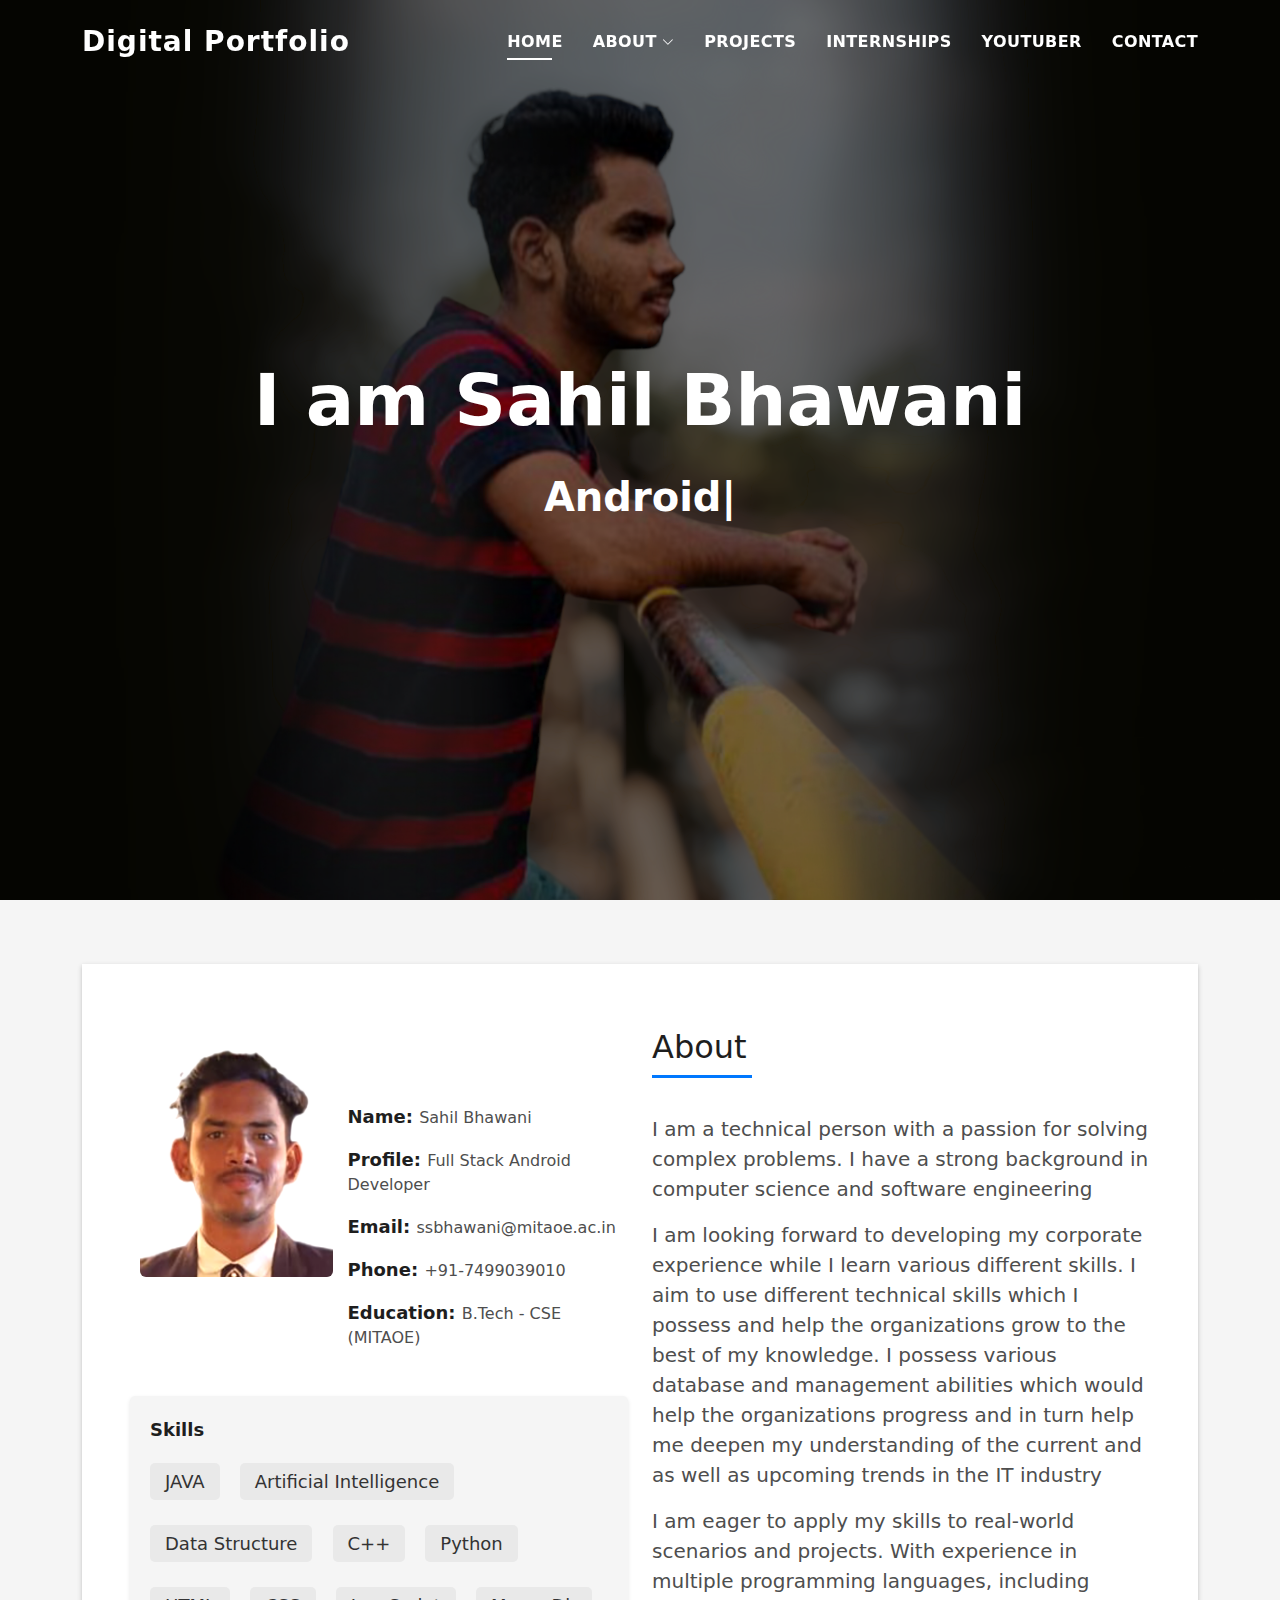
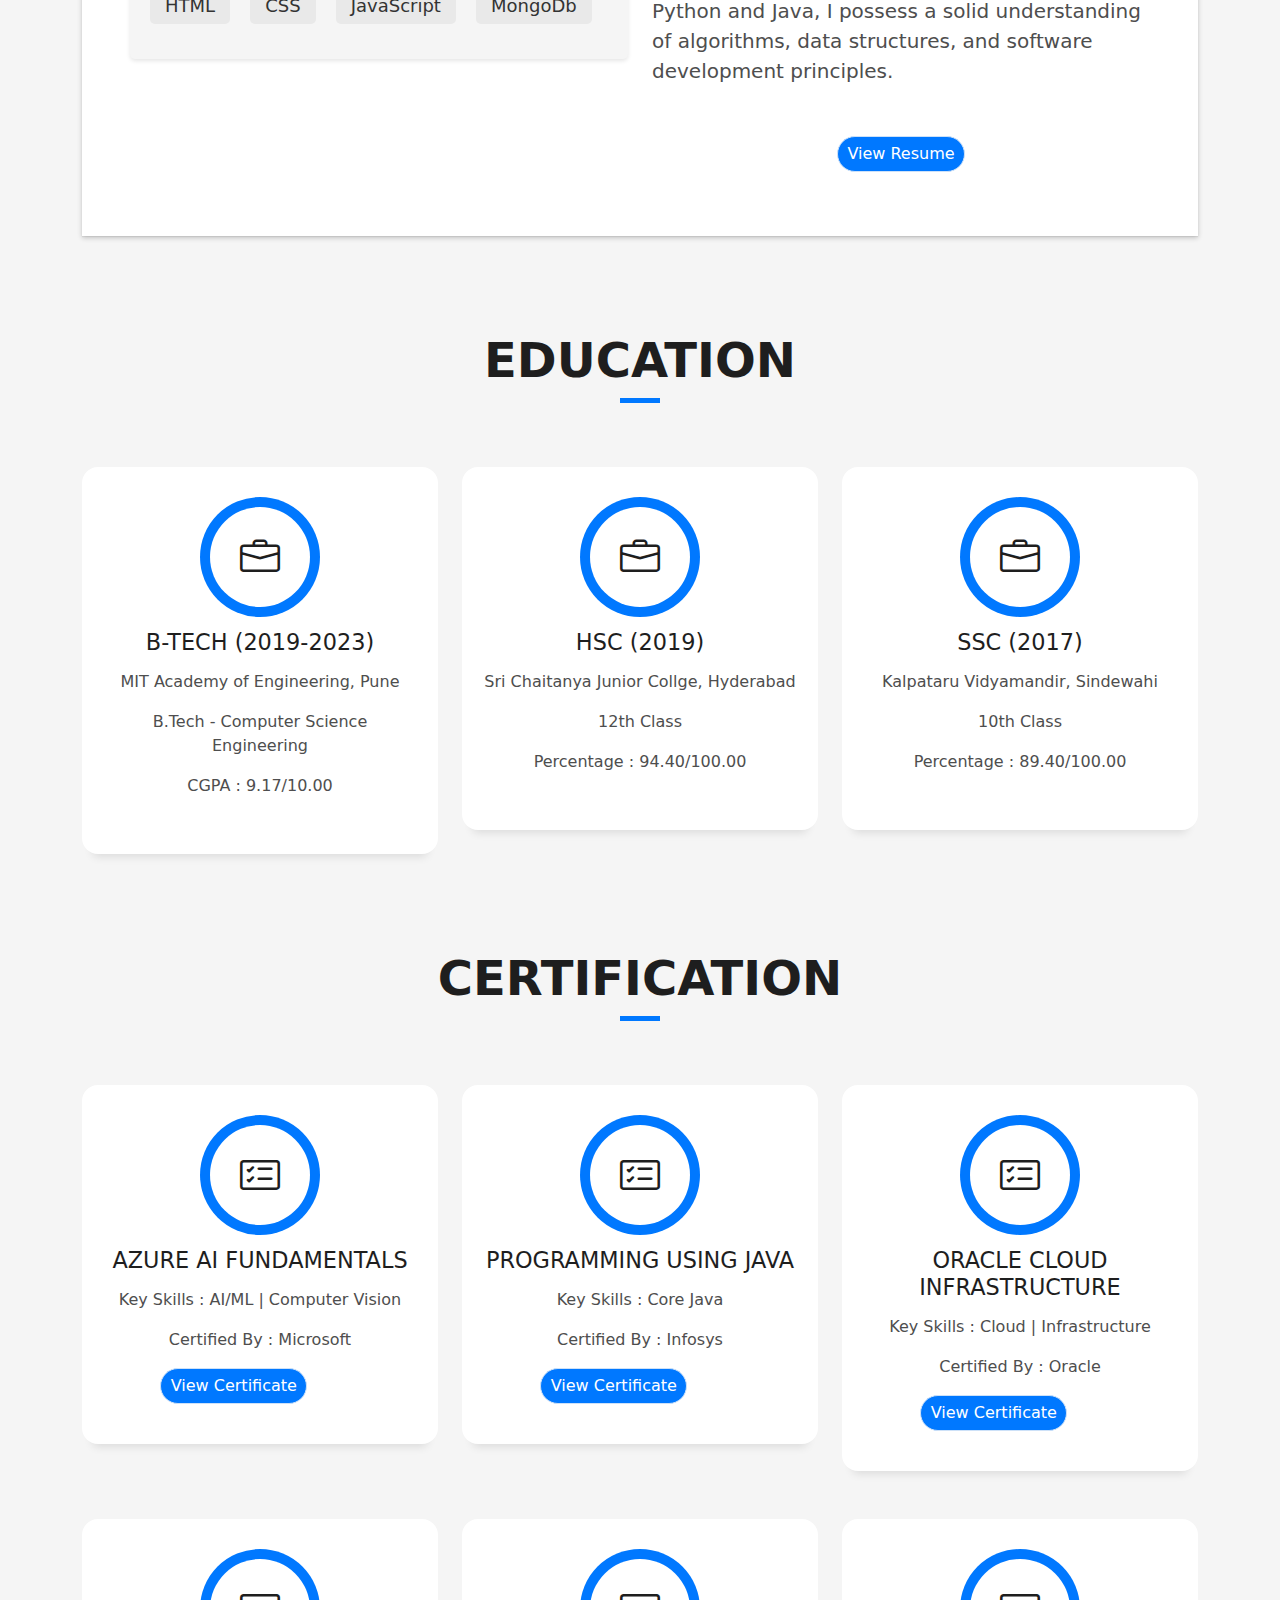
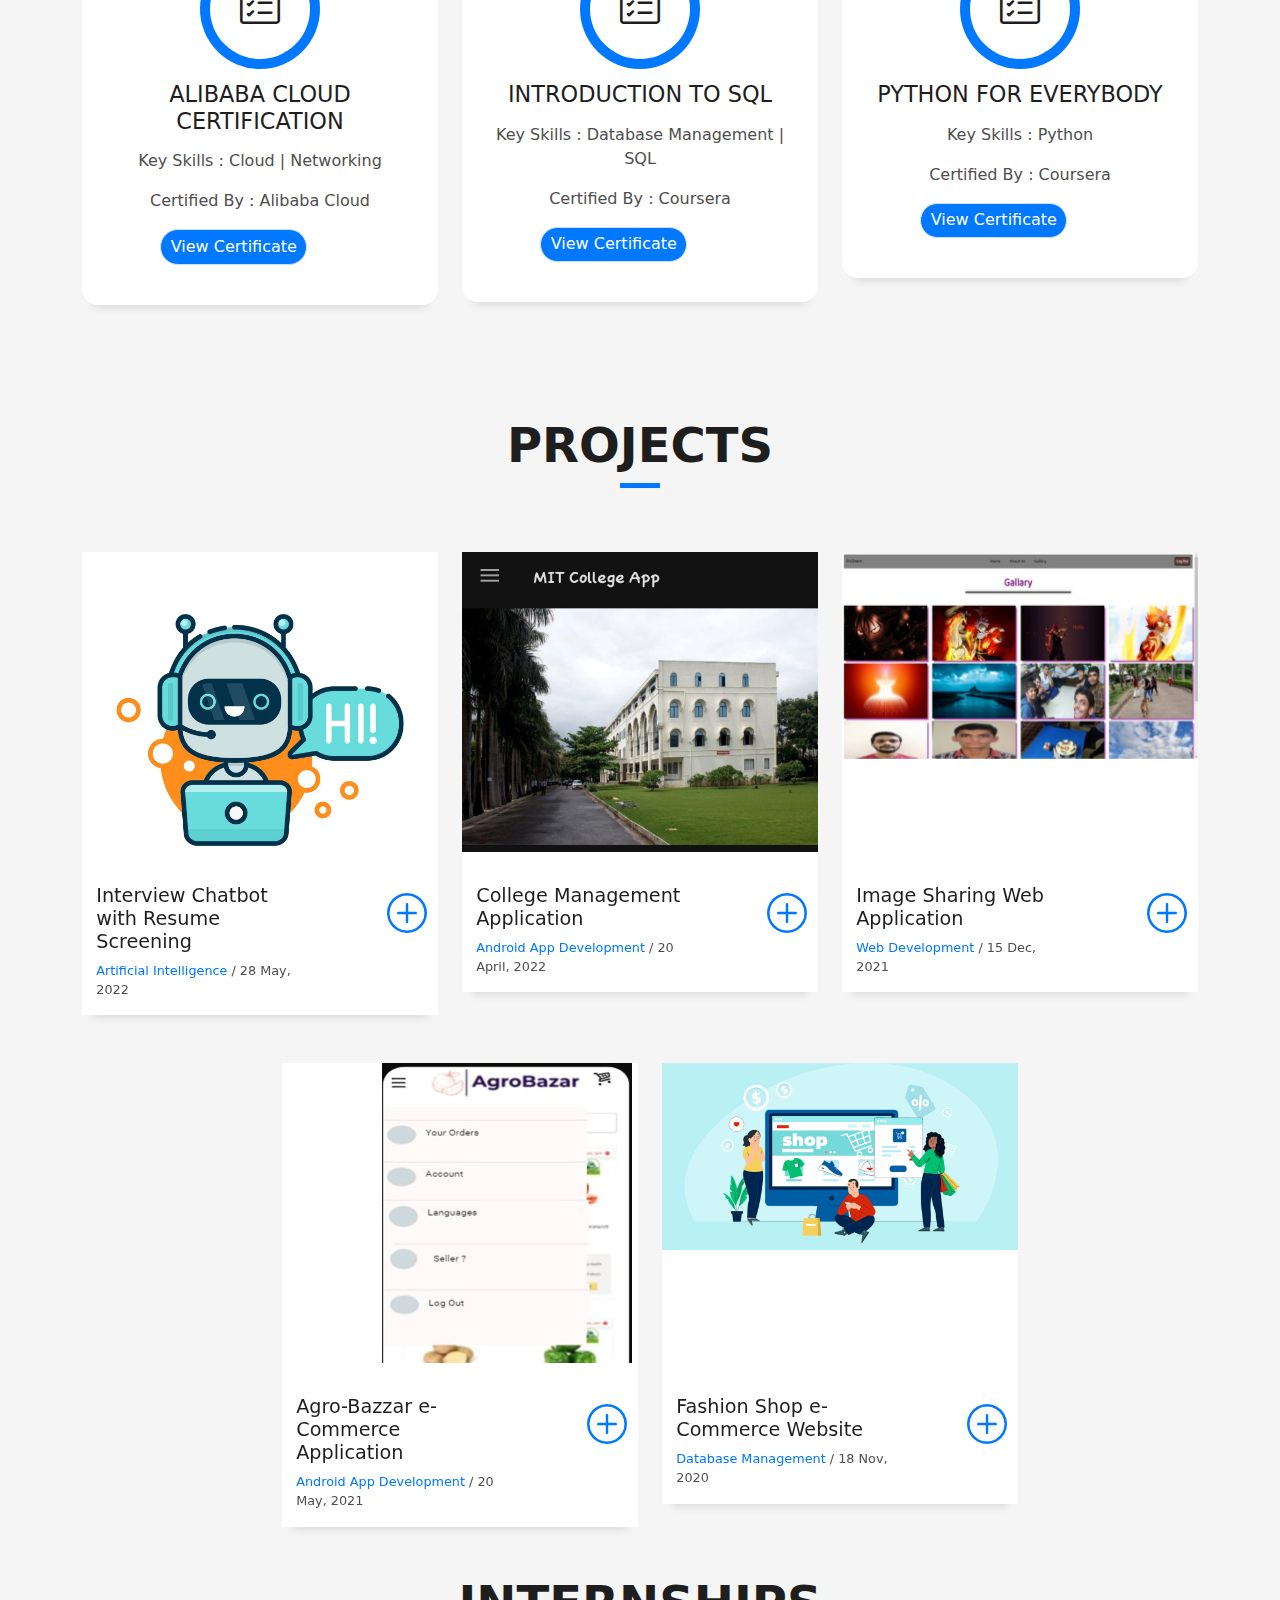
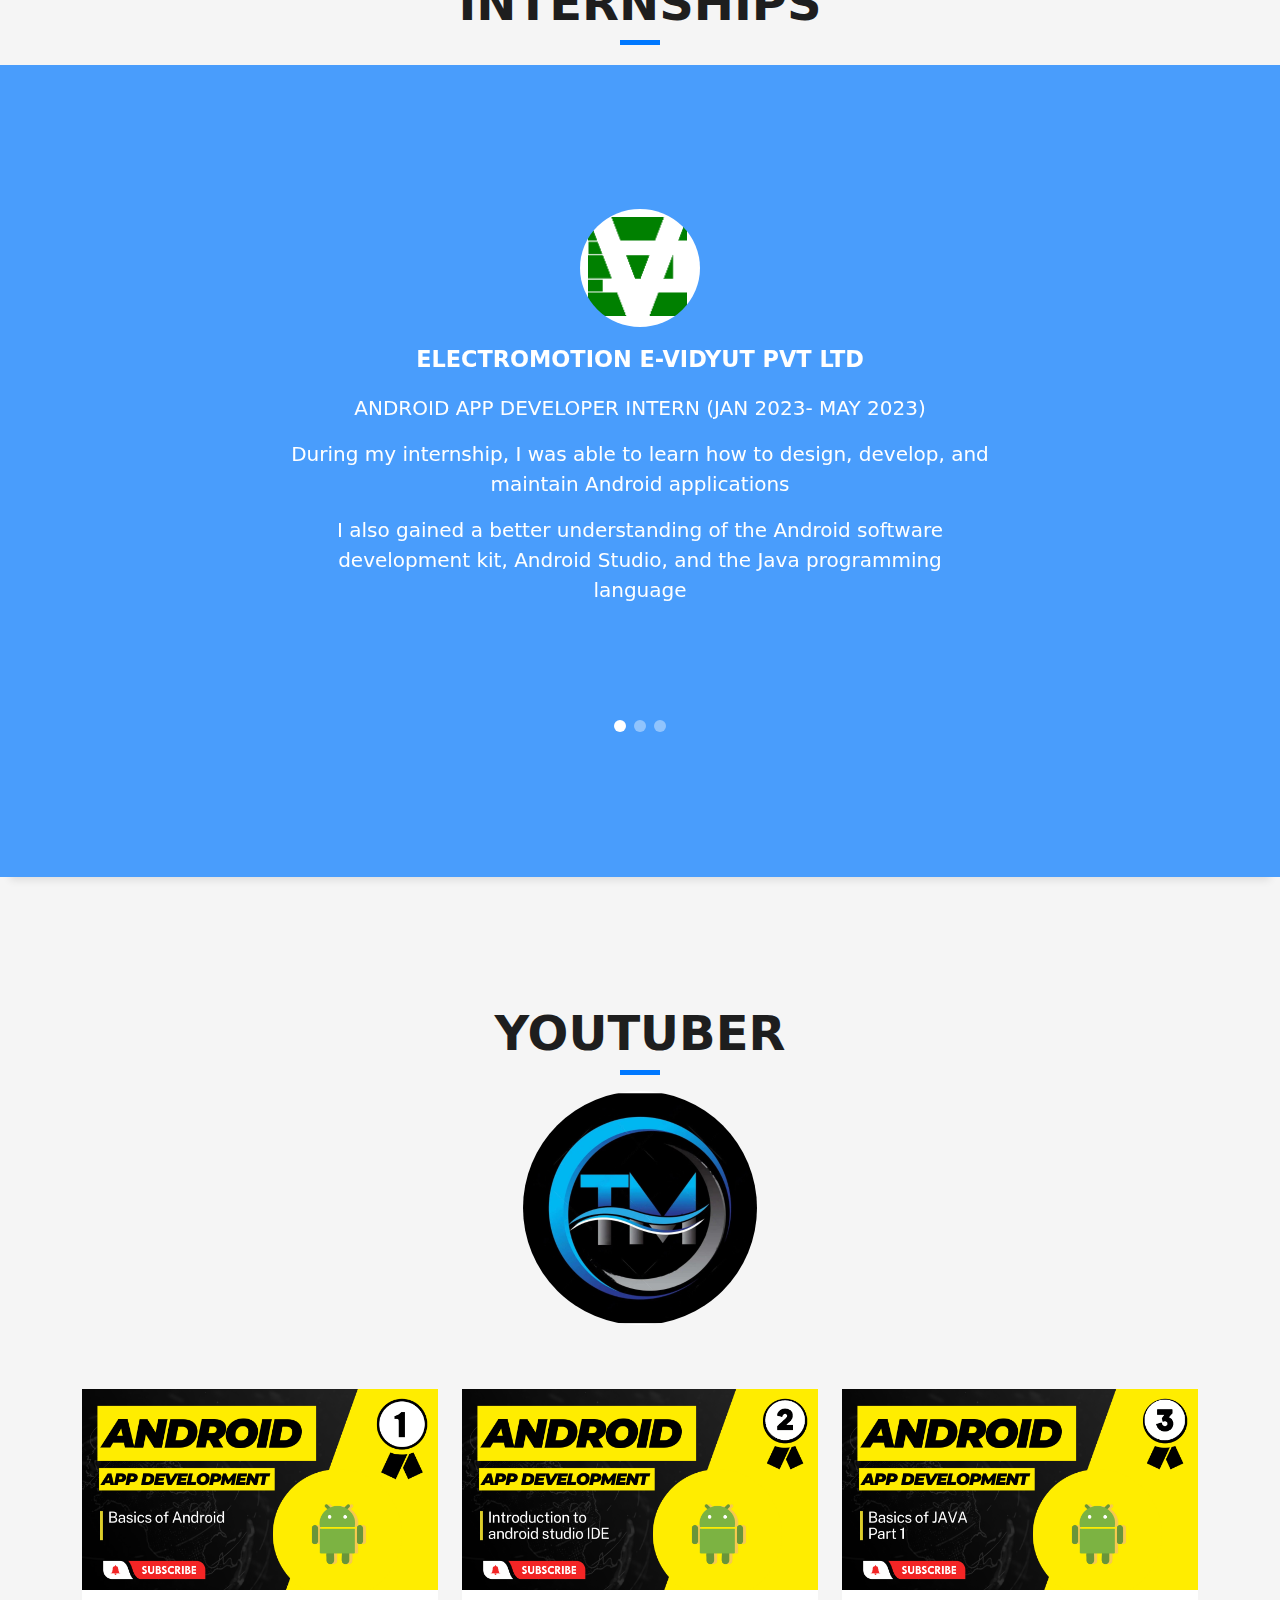
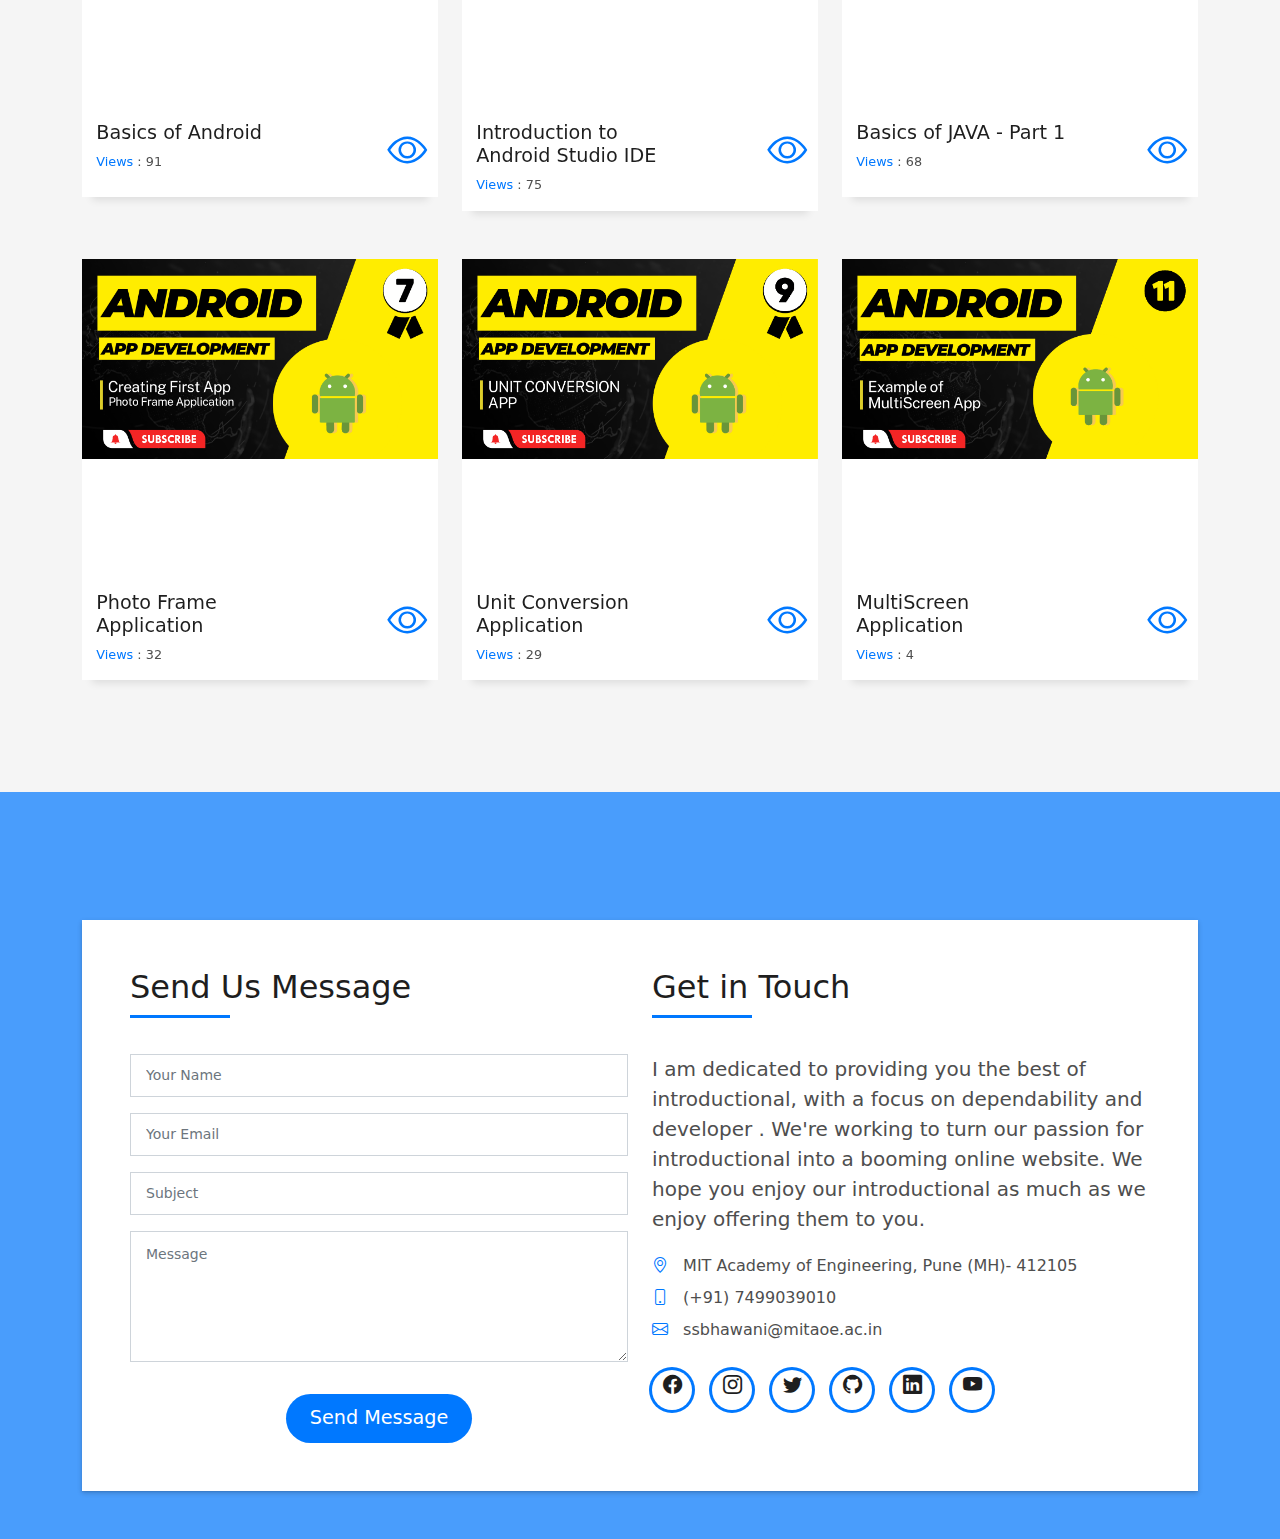
==== commit 674618bb: "Add files via upload" ====
--- a/index.html
+++ b/index.html
@@ -36,7 +36,8 @@
         <ul>
           <li><a class="nav-link scrollto active" href="#hero">Home</a></li>
 
-          <li class="dropdown nav-link scrollto"><a href="#about"><span>About</span> <i class="bi bi-chevron-down"></i></a>
+          <li class="dropdown nav-link scrollto"><a href="#about"><span>About</span> <i
+                class="bi bi-chevron-down"></i></a>
             <ul>
               <li><a href="#about">ABOUT ME</a></li>
               <li><a href="#services">EDUCATION</a></li>
@@ -46,6 +47,7 @@
 
           <li><a class="nav-link scrollto" href="#work">Projects</a></li>
           <li><a class="nav-link scrollto " href="#intern">Internships</a></li>
+          <li><a class="nav-link scrollto" href="#youtube">Youtuber</a></li>
           <li><a class="nav-link scrollto" href="#contact">Contact</a></li>
         </ul>
         <i class="bi bi-list mobile-nav-toggle"></i>
@@ -62,7 +64,8 @@
         <div class="container">
           <!--<p class="display-6 color-d">Hello, world!</p>-->
           <h1 class="hero-title mb-4">I am Sahil Bhawani</h1>
-          <p class="hero-subtitle"><span class="typed" data-typed-items="Android Developer,Data Analyst , Computer Engineer , Freelancer"></span></p>
+          <p class="hero-subtitle"><span class="typed"
+              data-typed-items="Android Developer,Data Analyst , Computer Engineer , Freelancer"></span></p>
           <!-- <p class="pt-3"><a class="btn btn-primary btn js-scroll px-4" href="#about" role="button">Learn More</a></p> -->
         </div>
       </div>
@@ -95,32 +98,19 @@
                       </div>
                     </div>
                   </div>
+
                   <div class="skill-mf">
-                    <p class="title-s">Skills</p><span>JAVA</span> <span class="pull-right">70%</span>
-                    <div class="progress">
-                      <div class="progress-bar" role="progressbar" style="width:70%;" aria-valuenow="70"
-                        aria-valuemin="0" aria-valuemax="100"></div>
-                    </div><span>Artificial Intelligence</span> <span class="pull-right">75%</span>
-                    <div class="progress">
-                      <div class="progress-bar" role="progressbar" style="width:75%" aria-valuenow="75"
-                        aria-valuemin="0" aria-valuemax="100"></div>
-                    </div><span>Data Structure</span> <span class="pull-right">65%</span>
-                    <div class="progress">
-                      <div class="progress-bar" role="progressbar" style="width:65%" aria-valuenow="65"
-                        aria-valuemin="0" aria-valuemax="100"></div>
-                    </div>
-                    <span>C++</span> <span class="pull-right">80%</span>
-                    <div class="progress">
-                      <div class="progress-bar" role="progressbar" style="width:80%" aria-valuenow="80"
-                        aria-valuemin="0" aria-valuemax="100"></div>
-                    </div>
-
-                    <span>MongoDb</span> <span class="pull-right">70%</span>
-                    <div class="progress">
-                      <div class="progress-bar" role="progressbar" style="width:70%" aria-valuenow="70"
-                        aria-valuemin="0" aria-valuemax="100"></div>
-                    </div>
-                    
+                    <p class="title-s">Skills</p>
+                    <span>JAVA</span>
+                    <span>Artificial Intelligence</span>
+                    <span>Data Structure</span>
+                    <span>C++</span>
+                    <span>Python</span>
+                    <span>HTML</span>
+                    <span>CSS</span>
+                    <span>JavaScript</span>
+                    <span>MongoDb</span>
+
                   </div>
                 </div>
                 <div class="col-md-6">
@@ -146,11 +136,15 @@
                     </p>
 
                     <p class="lead">
-                      I am eager to apply my skills to real-world scenarios and projects. With experience in multiple programming languages, including Python and Java, I possess a solid understanding of algorithms, data structures, and software development principles.
+                      I am eager to apply my skills to real-world scenarios and projects. With experience in multiple
+                      programming languages, including Python and Java, I possess a solid understanding of algorithms,
+                      data structures, and software development principles.
                     </p>
 
                     <div class="col-md-14 text-center resume_button">
-                      <button type="button" class="button button-a button-rouded" onclick="location.href='https://drive.google.com/file/d/1mTCXyIalqBR9JbOD3XH44aOLEhKCTkH6/view?usp=share_link'">View Resume</button>
+                      <button type="button" class="button button-a button-rouded"
+                        onclick="location.href='https://drive.google.com/file/d/1mTCXyIalqBR9JbOD3XH44aOLEhKCTkH6/view?usp=share_link'">View
+                        Resume</button>
                     </div>
                   </div>
                 </div>
@@ -181,7 +175,7 @@
                 <span class="ico-circle"><i class="bi bi-briefcase"></i></span>
               </div>
               <div class="service-content">
-                <h2 class="s-title">B-Tech              (2019-2023)</h2>
+                <h2 class="s-title">B-Tech (2019-2023)</h2>
                 <p class="s-description text-center">
                   MIT Academy of Engineering, Pune
                 </p>
@@ -200,7 +194,7 @@
                 <span class="ico-circle"><i class="bi bi-briefcase"></i></span>
               </div>
               <div class="service-content">
-                <h2 class="s-title">HSC         (2019)</h2>
+                <h2 class="s-title">HSC (2019)</h2>
                 <p class="s-description text-center">
                   Sri Chaitanya Junior Collge, Hyderabad
                 </p>
@@ -208,7 +202,7 @@
                   12th Class
                 </p>
                 <p class="s-description text-center">
-                Percentage : 94.40/100.00
+                  Percentage : 94.40/100.00
                 </p>
               </div>
             </div>
@@ -219,7 +213,7 @@
                 <span class="ico-circle"><i class="bi bi-briefcase"></i></span>
               </div>
               <div class="service-content">
-                <h2 class="s-title">SSC       (2017)</h2>
+                <h2 class="s-title">SSC (2017)</h2>
                 <p class="s-description text-center">
                   Kalpataru Vidyamandir, Sindewahi
                 </p>
@@ -227,128 +221,159 @@
                   10th Class
                 </p>
                 <p class="s-description text-center">
-                Percentage : 89.40/100.00
-                </p>
-              </div>
-            </div>
-          </div>
-          </div>
-        </div>
+                  Percentage : 89.40/100.00
+                </p>
+              </div>
+            </div>
+          </div>
+        </div>
+      </div>
       </div>
     </section><!-- End Services Section -->
 
-        <!-- ======= Services Section ======= -->
-        <section id="services2" class="services-mf pt-5 route">
-          <div class="container">
-            <div class="row">
-              <div class="col-sm-12">
-                <div class="title-box text-center">
-                  <h3 class="title-a">
-                    Certification
-                  </h3>
-                  <div class="line-mf"></div>
-                </div>
-              </div>
-            </div>
-            <div class="row">
-              <div class="col-md-4">
-                <div class="service-box">
-                  <div class="service-ico">
-                    <span class="ico-circle"><i class="bi bi-card-checklist"></i></span>
-                  </div>
-                  <div class="service-content">
-                    <h2 class="s-title">Azure AI Fundamentals</h2>
-                    <p class="s-description text-center">
-                      Key Skills : AI/ML | Computer Vision
-                    </p>
-                    <p class="s-description text-center">
-                      Certified By : Microsoft
-                    </p>
-                    <div class="col-md-10 text-center">
-                      <button type="button" class="button button-a button-rouded" onclick="location.href='https://drive.google.com/file/d/1-8MUS3kTkCRpTTa-QIHwZpI0hpXHTrGV/view?usp=share_link'">View Certificate</button>
-                    </div>
-                  </div>
-                </div>
-              </div>
-              <div class="col-md-4">
-                <div class="service-box">
-                  <div class="service-ico">
-                    <span class="ico-circle"><i class="bi bi-card-checklist"></i></span>
-                  </div>
-                  <div class="service-content">
-                    <h2 class="s-title">Programming using Java</h2>
-                    <p class="s-description text-center">
-                      Key Skills : Core Java
-                    </p>
-                    <p class="s-description text-center">
-                      Certified By : Infosys
-                    </p>
-                    <div class="col-md-10 text-center">
-                      <button type="button" class="button button-a button-rouded" onclick="location.href='https://drive.google.com/file/d/1QGZJ89bl4ttoTs7yDbkODQBtnmb6AT6M/view?usp=share_link'">View Certificate</button>
-                    </div>
-                  </div>
-                </div>
-              </div>
-              <div class="col-md-4">
-                <div class="service-box">
-                  <div class="service-ico">
-                    <span class="ico-circle"><i class="bi bi-card-checklist"></i></span>
-                  </div>
-                  <div class="service-content">
-                    <h2 class="s-title">Oracle Cloud Infrastructure</h2>
-                    <p class="s-description text-center">
-                      Key Skills : Cloud | Infrastructure
-                    </p>
-                    <p class="s-description text-center">
-                      Certified By : Oracle
-                    </p>
-                    <div class="col-md-10 text-center">
-                      <button type="button" class="button button-a button-rouded" onclick="location.href='https://drive.google.com/file/d/13lWrVm_sk5YeYdnK2BtyGyFG3JQmbb0x/view?usp=share_link'">View Certificate</button>
-                    </div>
-                  </div>
-                </div>
-              </div>
-              <div class="col-md-4">
-                <div class="service-box">
-                  <div class="service-ico">
-                    <span class="ico-circle"><i class="bi bi-card-checklist"></i></span>
-                  </div>
-                  <div class="service-content">
-                    <h2 class="s-title">Alibaba Cloud Certification</h2>
-                    <p class="s-description text-center">
-                      Key Skills : Cloud | Networking
-                    </p>
-                    <p class="s-description text-center">
-                      Certified By : Alibaba Cloud
-                    </p>
-                    <div class="col-md-10 text-center">
-                      <button type="button" class="button button-a button-rouded" onclick="location.href='https://drive.google.com/file/d/1mncnyq_A2KnzgyISZBb-0OGbg3ahE-Gh/view?usp=share_link'">View Certificate</button>
-                    </div>
-                  </div>
-                </div>
-              </div>
-              <div class="col-md-4">
-                <div class="service-box">
-                  <div class="service-ico">
-                    <span class="ico-circle"><i class="bi bi-card-checklist"></i></span>
-                  </div>
-                  <div class="service-content">
-                    <h2 class="s-title">Introduction to SQL</h2>
-                    <p class="s-description text-center">
-                      Key Skills : Database Management | SQL 
-                    </p>
-                    <p class="s-description text-center">
-                      Certified By : Coursera
-                    </p>
-                    <div class="col-md-10 text-center">
-                      <button type="button" class="button button-a button-rouded" onclick="location.href='https://drive.google.com/file/d/1DLAVEdELcgdv2OWzsfOz1J1cDzvM5ESZ/view?usp=share_link'">View Certificate</button>
-                    </div>
-                  </div>
-                </div>
-              </div>
-            </div>
-          </div>
-        </section><!-- End Services Section -->
+    <!-- ======= Services Section ======= -->
+    <section id="services2" class="services-mf pt-5 route">
+      <div class="container">
+        <div class="row">
+          <div class="col-sm-12">
+            <div class="title-box text-center">
+              <h3 class="title-a">
+                Certification
+              </h3>
+              <div class="line-mf"></div>
+            </div>
+          </div>
+        </div>
+        <div class="row">
+          <div class="col-md-4">
+            <div class="service-box">
+              <div class="service-ico">
+                <span class="ico-circle"><i class="bi bi-card-checklist"></i></span>
+              </div>
+              <div class="service-content">
+                <h2 class="s-title">Azure AI Fundamentals</h2>
+                <p class="s-description text-center">
+                  Key Skills : AI/ML | Computer Vision
+                </p>
+                <p class="s-description text-center">
+                  Certified By : Microsoft
+                </p>
+                <div class="col-md-10 text-center">
+                  <button type="button" class="button button-a button-rouded"
+                    onclick="location.href='https://drive.google.com/file/d/1-8MUS3kTkCRpTTa-QIHwZpI0hpXHTrGV/view?usp=share_link'">View
+                    Certificate</button>
+                </div>
+              </div>
+            </div>
+          </div>
+          <div class="col-md-4">
+            <div class="service-box">
+              <div class="service-ico">
+                <span class="ico-circle"><i class="bi bi-card-checklist"></i></span>
+              </div>
+              <div class="service-content">
+                <h2 class="s-title">Programming using Java</h2>
+                <p class="s-description text-center">
+                  Key Skills : Core Java
+                </p>
+                <p class="s-description text-center">
+                  Certified By : Infosys
+                </p>
+                <div class="col-md-10 text-center">
+                  <button type="button" class="button button-a button-rouded"
+                    onclick="location.href='https://drive.google.com/file/d/1QGZJ89bl4ttoTs7yDbkODQBtnmb6AT6M/view?usp=share_link'">View
+                    Certificate</button>
+                </div>
+              </div>
+            </div>
+          </div>
+          <div class="col-md-4">
+            <div class="service-box">
+              <div class="service-ico">
+                <span class="ico-circle"><i class="bi bi-card-checklist"></i></span>
+              </div>
+              <div class="service-content">
+                <h2 class="s-title">Oracle Cloud Infrastructure</h2>
+                <p class="s-description text-center">
+                  Key Skills : Cloud | Infrastructure
+                </p>
+                <p class="s-description text-center">
+                  Certified By : Oracle
+                </p>
+                <div class="col-md-10 text-center">
+                  <button type="button" class="button button-a button-rouded"
+                    onclick="location.href='https://drive.google.com/file/d/13lWrVm_sk5YeYdnK2BtyGyFG3JQmbb0x/view?usp=share_link'">View
+                    Certificate</button>
+                </div>
+              </div>
+            </div>
+          </div>
+          <div class="col-md-4">
+            <div class="service-box">
+              <div class="service-ico">
+                <span class="ico-circle"><i class="bi bi-card-checklist"></i></span>
+              </div>
+              <div class="service-content">
+                <h2 class="s-title">Alibaba Cloud Certification</h2>
+                <p class="s-description text-center">
+                  Key Skills : Cloud | Networking
+                </p>
+                <p class="s-description text-center">
+                  Certified By : Alibaba Cloud
+                </p>
+                <div class="col-md-10 text-center">
+                  <button type="button" class="button button-a button-rouded"
+                    onclick="location.href='https://drive.google.com/file/d/1mncnyq_A2KnzgyISZBb-0OGbg3ahE-Gh/view?usp=share_link'">View
+                    Certificate</button>
+                </div>
+              </div>
+            </div>
+          </div>
+          <div class="col-md-4">
+            <div class="service-box">
+              <div class="service-ico">
+                <span class="ico-circle"><i class="bi bi-card-checklist"></i></span>
+              </div>
+              <div class="service-content">
+                <h2 class="s-title">Introduction to SQL</h2>
+                <p class="s-description text-center">
+                  Key Skills : Database Management | SQL
+                </p>
+                <p class="s-description text-center">
+                  Certified By : Coursera
+                </p>
+                <div class="col-md-10 text-center">
+                  <button type="button" class="button button-a button-rouded"
+                    onclick="location.href='https://drive.google.com/file/d/1DLAVEdELcgdv2OWzsfOz1J1cDzvM5ESZ/view?usp=share_link'">View
+                    Certificate</button>
+                </div>
+              </div>
+            </div>
+          </div>
+          <div class="col-md-4">
+            <div class="service-box">
+              <div class="service-ico">
+                <span class="ico-circle"><i class="bi bi-card-checklist"></i></span>
+              </div>
+              <div class="service-content">
+                <h2 class="s-title">Python for Everybody</h2>
+                <p class="s-description text-center">
+                  Key Skills : Python
+                </p>
+                <p class="s-description text-center">
+                  Certified By : Coursera
+                </p>
+                <div class="col-md-10 text-center">
+                  <button type="button" class="button button-a button-rouded"
+                    onclick="location.href='https://drive.google.com/file/d/1-Dco_h_Iss2ceJU3p4-YzdqzyHv1iVnj/view?usp=share_link'">View
+                    Certificate</button>
+                </div>
+              </div>
+            </div>
+          </div>
+        </div>
+      </div>
+    </section><!-- End Services Section -->
 
     <!-- ======= Portfolio Section ======= -->
     <section id="work" class="portfolio-mf sect-pt4 route">
@@ -400,7 +425,8 @@
                   <div class="col-sm-8">
                     <h2 class="w-title">College Management Application</h2>
                     <div class="w-more">
-                      <span class="w-ctegory">Android App Development</span> / <span class="w-date">20 April, 2022</span>
+                      <span class="w-ctegory">Android App Development</span> / <span class="w-date">20 April,
+                        2022</span>
                     </div>
                   </div>
                   <div class="col-sm-4">
@@ -436,7 +462,7 @@
               </div>
             </div>
           </div>
-          <div class="col-md-4">
+          <div class="col-md-4" style="margin-left: 200px;">
             <div class="work-box">
               <a href="assets/img/Agro.png" data-gallery="portfolioGallery" class="portfolio-lightbox">
                 <div class="work-img1">
@@ -490,94 +516,270 @@
     </section><!-- End Portfolio Section -->
 
 
-    <div id = "intern" class="title-box text-center">
+    <div id="intern" class="title-box text-center">
       <h3 class="title-a">
         Internships
       </h3>
       <div class="line-mf"></div>
-    <!-- ======= Testimonials Section ======= -->
-    <div id="intern" class="testimonials paralax-mf bg-image" style="background-image: url(assets/img/overlay-bg.jpg)">
-      <div class="overlay-mf"></div>
-      <div class="container">
-        <div class="row">
-          <div class="col-md-12">
-            <div class="testimonials-slider swiper" data-aos="fade-up" data-aos-delay="100">
-              <div class="swiper-wrapper">
-
-                <div class="swiper-slide">
-                  <div class="testimonial-box">
-                    <div class="author-test">
-                      <img src="assets/img/logo.png" alt="" class="rounded-circle b-shadow-a">
-                      <span class="author">ELECTROMOTION E-VIDYUT PVT LTD</span>
-                    </div>
-                    <div class="content-test">
-                      <p class="description lead">
-                      ANDROID APP DEVELOPER INTERN (AUG 2022- DEC 2022)
-                      </p>
-                      <p class="description lead">
-                        During my internship, I was able to learn how to design, develop, and maintain Android applications
-                      </p>
-                      <p class="description lead">
-                        I also gained a better understanding of the Android software development kit, Android Studio, and the Java 
-                        programming language
-                      </p>
-                    </div>
-                  </div>
-                </div><!-- End testimonial item -->
-
-                <div class="swiper-slide">
-                  <div class="testimonial-box">
-                    <div class="author-test">
-                      <img src="assets/img/logo-2.png" alt="" class="rounded-circle b-shadow-a">
-                      <span class="author">CELEBAL TECHNOLOGIES</span>
-                    </div>
-                    <div class="content-test">
-                      <p class="description lead">
-                        DATA SCIENCE INTERN (MAY 2022- JULY 2022)
+      <!-- ======= Testimonials Section ======= -->
+      <div id="intern" class="testimonials paralax-mf bg-image"
+        style="background-image: url(assets/img/overlay-bg.jpg)">
+        <div class="overlay-mf"></div>
+        <div class="container">
+          <div class="row">
+            <div class="col-md-12">
+              <div class="testimonials-slider swiper" data-aos="fade-up" data-aos-delay="100">
+                <div class="swiper-wrapper">
+
+                  <div class="swiper-slide">
+                    <div class="testimonial-box">
+                      <div class="author-test">
+                        <img src="assets/img/logo.png" alt="" class="rounded-circle b-shadow-a">
+                        <span class="author">ELECTROMOTION E-VIDYUT PVT LTD</span>
+                      </div>
+                      <div class="content-test">
+                        <p class="description lead">
+                          ANDROID APP DEVELOPER INTERN (JAN 2023- MAY 2023)
                         </p>
                         <p class="description lead">
-                          A major aspect of this internship involves completing assigned tasks intended to reinforce data science and machine learning concepts. Implementing those concepts to analyze and develop different data science projects, and gain real-time insight into market trends
+                          During my internship, I was able to learn how to design, develop, and maintain Android
+                          applications
                         </p>
                         <p class="description lead">
-                          This internship aided in the development of my abilities and provided me the exposure to the IT sector
+                          I also gained a better understanding of the Android software development kit, Android Studio,
+                          and the Java
+                          programming language
                         </p>
-
-                    </div>
-                  </div>
-                </div><!-- End testimonial item -->
-
-                <div class="swiper-slide">
-                  <div class="testimonial-box">
-                    <div class="author-test">
-                      <img src="assets/img/logo-3.png" alt="" class="rounded-circle b-shadow-a">
-                      <span class="author">CODEKUL PVT LTD</span>
-                    </div>
-                    <div class="content-test">
-                      <p class="description lead">
-                        FULL STACK WEB DEVELOPER INTERN (JUNE 2021- AUG 2021)
+                      </div>
+                    </div>
+                  </div><!-- End testimonial item -->
+
+                  <div class="swiper-slide">
+                    <div class="testimonial-box">
+                      <div class="author-test">
+                        <img src="assets/img/logo-2.png" alt="" class="rounded-circle b-shadow-a">
+                        <span class="author">CELEBAL TECHNOLOGIES</span>
+                      </div>
+                      <div class="content-test">
+                        <p class="description lead">
+                          DATA SCIENCE INTERN (MAY 2022- JULY 2022)
                         </p>
                         <p class="description lead">
-                          As part of the company's software development process during my internship, I was in charge of creating, testing, and 
-deploying web apps
+                          A major aspect of this internship involves completing assigned tasks intended to reinforce
+                          data science and machine learning concepts. Implementing those concepts to analyze and develop
+                          different data science projects, and gain real-time insight into market trends
                         </p>
                         <p class="description lead">
-                          I also worked with a team of developers to design, code, and debug applications in various coding languages such as 
-HTML, CSS, JavaScript, ReactJS, and MongoDb
+                          This internship aided in the development of my abilities and provided me the exposure to the
+                          IT sector
                         </p>
-                    </div>
-                  </div>
-                </div><!-- End testimonial item -->
-
-              </div>
-              <div class="swiper-pagination"></div>
+
+                      </div>
+                    </div>
+                  </div><!-- End testimonial item -->
+
+                  <div class="swiper-slide">
+                    <div class="testimonial-box">
+                      <div class="author-test">
+                        <img src="assets/img/logo-3.png" alt="" class="rounded-circle b-shadow-a">
+                        <span class="author">CODEKUL PVT LTD</span>
+                      </div>
+                      <div class="content-test">
+                        <p class="description lead">
+                          FULL STACK WEB DEVELOPER INTERN (JUNE 2021- AUG 2021)
+                        </p>
+                        <p class="description lead">
+                          As part of the company's software development process during my internship, I was in charge of
+                          creating, testing, and
+                          deploying web apps
+                        </p>
+                        <p class="description lead">
+                          I also worked with a team of developers to design, code, and debug applications in various
+                          coding languages such as
+                          HTML, CSS, JavaScript, ReactJS, and MongoDb
+                        </p>
+                      </div>
+                    </div>
+                  </div><!-- End testimonial item -->
+
+                </div>
+                <div class="swiper-pagination"></div>
+              </div>
+            </div>
+          </div>
+        </div>
+      </div><!-- End Testimonials Section -->
+    </div>
+
+    <!-- ======= Youtube Section ======= -->
+    <section id="youtube" class="portfolio-mf sect-pt4 route">
+      <div class="container">
+        <div class="row">
+          <div class="col-sm-12">
+            <div class="title-box text-center">
+              <h3 class="title-a">
+                YouTuber
+              </h3>
+              <div class="line-mf"></div>
+              <p class="bottom-three">
+              </p>
+              <a href="https://www.youtube.com/playlist?list=PLYd8kdrqgknI9RDxEYET1baqLnAJjGXSw"><img
+                  src="assets/img/YT 1.png" alt="" class="rounded-circle b-shadow-a"></a>
+            </div>
+          </div>
+        </div>
+        <div class="row">
+          <div class="col-md-4">
+            <div class="work-box">
+              <a href="assets/img/Thumbnail-1.png" data-gallery="portfolioGallery" class="portfolio-lightbox">
+                <div class="work-img">
+                  <img src="assets/img/Thumbnail-1.png" alt="" class="img-fluid">
+                </div>
+              </a>
+              <div class="work-content">
+                <div class="row">
+                  <div class="col-sm-8">
+                    <h2 class="w-title">Basics of Android</h2>
+                    <div class="w-more">
+                      <span class="w-ctegory">Views</span> : <span class="w-date">91</span>
+                    </div>
+                  </div>
+                  <div class="col-sm-4">
+                    <div class="w-like">
+                      <a href="https://youtu.be/TDUL9A1up10"> <span class="bi bi-eye"></span></a>
+                    </div>
+                  </div>
+                </div>
+              </div>
+            </div>
+          </div>
+          <div class="col-md-4">
+            <div class="work-box">
+              <a href="assets/img/Thumbnail-2.png" data-gallery="portfolioGallery" class="portfolio-lightbox">
+                <div class="work-img">
+                  <img src="assets/img/Thumbnail-2.png" alt="" class="img-fluid">
+                </div>
+              </a>
+              <div class="work-content">
+                <div class="row">
+                  <div class="col-sm-8">
+                    <h2 class="w-title">Introduction to Android Studio IDE</h2>
+                    <div class="w-more">
+                      <span class="w-ctegory">Views</span> : <span class="w-date">75</span>
+                    </div>
+                  </div>
+                  <div class="col-sm-4">
+                    <div class="w-like">
+                      <a href="https://youtu.be/j9tOqHgfH5U"> <span class="bi bi-eye"></span></a>
+                    </div>
+                  </div>
+                </div>
+              </div>
+            </div>
+          </div>
+          <div class="col-md-4">
+            <div class="work-box">
+              <a href="assets/img/Thumbnail-3.png" data-gallery="portfolioGallery" class="portfolio-lightbox">
+                <div class="work-img2">
+                  <img src="assets/img/Thumbnail-3.png" alt="" class="img-fluid">
+                </div>
+              </a>
+              <div class="work-content">
+                <div class="row">
+                  <div class="col-sm-8">
+                    <h2 class="w-title">Basics of JAVA - Part 1</h2>
+                    <div class="w-more">
+                      <span class="w-ctegory">Views</span> : <span class="w-date">68</span>
+                    </div>
+                  </div>
+                  <div class="col-sm-4">
+                    <div class="w-like">
+                      <a href="https://youtu.be/qsyZ79AsYWs"> <span class="bi bi-eye"></span></a>
+                    </div>
+                  </div>
+                </div>
+              </div>
+            </div>
+          </div>
+          <div class="col-md-4">
+            <div class="work-box">
+              <a href="assets/img/Thumbnail-7.png" data-gallery="portfolioGallery" class="portfolio-lightbox">
+                <div class="work-img">
+                  <img src="assets/img/Thumbnail-7.png" alt="" class="img-fluid">
+                </div>
+              </a>
+              <div class="work-content">
+                <div class="row">
+                  <div class="col-sm-8">
+                    <h2 class="w-title">Photo Frame Application</h2>
+                    <div class="w-more">
+                      <span class="w-ctegory">Views</span> : <span class="w-date">32</span>
+                    </div>
+                  </div>
+                  <div class="col-sm-4">
+                    <div class="w-like">
+                      <a href="https://youtu.be/yD9fRpfIaWE"> <span class="bi bi-eye"></span></a>
+                    </div>
+                  </div>
+                </div>
+              </div>
+            </div>
+          </div>
+          <div class="col-md-4">
+            <div class="work-box">
+              <a href="assets/img/Thumbnail-9.png" data-gallery="portfolioGallery" class="portfolio-lightbox">
+                <div class="work-img">
+                  <img src="assets/img/Thumbnail-9.png" alt="" class="img-fluid">
+                </div>
+              </a>
+              <div class="work-content">
+                <div class="row">
+                  <div class="col-sm-8">
+                    <h2 class="w-title">Unit Conversion Application</h2>
+                    <div class="w-more">
+                      <span class="w-ctegory">Views</span> : <span class="w-date">29</span>
+                    </div>
+                  </div>
+                  <div class="col-sm-4">
+                    <div class="w-like">
+                      <a href="https://youtu.be/lxFIVtM4wFs"> <span class="bi bi-eye"></span></a>
+                    </div>
+                  </div>
+                </div>
+              </div>
+            </div>
+          </div>
+          <div class="col-md-4">
+            <div class="work-box">
+              <a href="assets/img/Thumbnail-11.png" data-gallery="portfolioGallery" class="portfolio-lightbox">
+                <div class="work-img">
+                  <img src="assets/img/Thumbnail-11.png" alt="" class="img-fluid">
+                </div>
+              </a>
+              <div class="work-content">
+                <div class="row">
+                  <div class="col-sm-8">
+                    <h2 class="w-title">MultiScreen Application</h2>
+                    <div class="w-more">
+                      <span class="w-ctegory">Views</span> : <span class="w-date">4</span>
+                    </div>
+                  </div>
+                  <div class="col-sm-4">
+                    <div class="w-like">
+                      <a href="https://youtu.be/XgSpiUDGOvg"> <span class="bi bi-eye"></span></a>
+                    </div>
+                  </div>
+                </div>
+              </div>
             </div>
           </div>
         </div>
       </div>
-    </div><!-- End Testimonials Section -->
-    </div>
+    </section><!-- End Youtube Section -->
+
     <!-- ======= Contact Section ======= -->
-    <section id="contact" class="paralax-mf footer-paralax bg-image sect-mt4 route" style="background-image: url(assets/img/overlay-bg.jpg)">
+    <section id="contact" class="paralax-mf footer-paralax bg-image sect-mt4 route"
+      style="background-image: url(assets/img/overlay-bg.jpg)">
       <div class="overlay-mf"></div>
       <div class="container">
         <div class="row">
@@ -596,22 +798,26 @@
                         <div class="row">
                           <div class="col-md-12 mb-3">
                             <div class="form-group">
-                              <input type="text" name="name" class="form-control" id="name" placeholder="Your Name" required>
+                              <input type="text" name="name" class="form-control" id="name" placeholder="Your Name"
+                                required>
                             </div>
                           </div>
                           <div class="col-md-12 mb-3">
                             <div class="form-group">
-                              <input type="email" class="form-control" name="email" id="email" placeholder="Your Email" required>
+                              <input type="email" class="form-control" name="email" id="email" placeholder="Your Email"
+                                required>
                             </div>
                           </div>
                           <div class="col-md-12 mb-3">
                             <div class="form-group">
-                              <input type="text" class="form-control" name="subject" id="subject" placeholder="Subject" required>
+                              <input type="text" class="form-control" name="subject" id="subject" placeholder="Subject"
+                                required>
                             </div>
                           </div>
                           <div class="col-md-12">
                             <div class="form-group">
-                              <textarea class="form-control" name="message" rows="5" placeholder="Message" required></textarea>
+                              <textarea class="form-control" name="message" rows="5" placeholder="Message"
+                                required></textarea>
                             </div>
                           </div>
                           <div class="col-md-12 text-center my-3">
@@ -634,7 +840,9 @@
                     </div>
                     <div class="more-info">
                       <p class="lead">
-                    I am dedicated to providing you the best of introductional, with a focus on dependability and developer . We're working to turn our passion for introductional into a booming online website. We hope you enjoy our introductional as much as we enjoy offering them to you.
+                        I am dedicated to providing you the best of introductional, with a focus on dependability and
+                        developer . We're working to turn our passion for introductional into a booming online website.
+                        We hope you enjoy our introductional as much as we enjoy offering them to you.
                       </p>
                       <ul class="list-ico">
                         <li><span class="bi bi-geo-alt"></span> MIT Academy of Engineering, Pune (MH)- 412105</li>
@@ -644,12 +852,18 @@
                     </div>
                     <div class="socials">
                       <ul>
-                        <li><a href="https://www.facebook.com/sahil.bhawani"><span class="ico-circle"><i class="bi bi-facebook"></i></span></a></li>
-                        <li><a href="https://www.instagram.com/sahil_bhawani_/"><span class="ico-circle"><i class="bi bi-instagram"></i></span></a></li>
-                        <li><a href="https://twitter.com/SahilBhawani"><span class="ico-circle"><i class="bi bi-twitter"></i></span></a></li>
-                        <li><a href="https://github.com/sahilbhawani"><span class="ico-circle"><i class="bi bi-github"></i></span></a></li>
-                        <li><a href="https://www.linkedin.com/in/sahil-bhawani-5531071a1/"><span class="ico-circle"><i class="bi bi-linkedin"></i></span></a></li>
-                        <li><a href="https://www.youtube.com/playlist?list=PLYd8kdrqgknI9RDxEYET1baqLnAJjGXSw"><span class="ico-circle"><i class="bi bi-youtube"></i></span></a></li>
+                        <li><a href="https://www.facebook.com/sahil.bhawani"><span class="ico-circle"><i
+                                class="bi bi-facebook"></i></span></a></li>
+                        <li><a href="https://www.instagram.com/sahil_bhawani_/"><span class="ico-circle"><i
+                                class="bi bi-instagram"></i></span></a></li>
+                        <li><a href="https://twitter.com/SahilBhawani"><span class="ico-circle"><i
+                                class="bi bi-twitter"></i></span></a></li>
+                        <li><a href="https://github.com/sahilbhawani"><span class="ico-circle"><i
+                                class="bi bi-github"></i></span></a></li>
+                        <li><a href="https://www.linkedin.com/in/sahil-bhawani-5531071a1/"><span class="ico-circle"><i
+                                class="bi bi-linkedin"></i></span></a></li>
+                        <li><a href="https://www.youtube.com/playlist?list=PLYd8kdrqgknI9RDxEYET1baqLnAJjGXSw"><span
+                              class="ico-circle"><i class="bi bi-youtube"></i></span></a></li>
                       </ul>
                     </div>
                   </div>
@@ -666,7 +880,8 @@
   <!-- ======= Footer ======= -->
 
   <div id="preloader"></div>
-  <a href="#" class="back-to-top d-flex align-items-center justify-content-center"><i class="bi bi-arrow-up-short"></i></a>
+  <a href="#" class="back-to-top d-flex align-items-center justify-content-center"><i
+      class="bi bi-arrow-up-short"></i></a>
 
   <!-- Vendor JS Files -->
   <script src="assets/vendor/purecounter/purecounter_vanilla.js"></script>
--- a/assets/css/style.css
+++ b/assets/css/style.css
@@ -870,20 +870,30 @@
   margin-top: 50px;
 }
 
+.skill-mf {
+  margin-top: 30px;
+  background-color: #f5f5f5;
+  padding: 20px;
+  border-radius: 5px;
+  box-shadow: 0 2px 4px rgba(0, 0, 0, 0.1);
+}
+
+.title-s {
+  font-size: 18px;
+  font-weight: bold;
+  margin-bottom: 10px;
+}
+
 .skill-mf span {
-  color: #4e4e4e;
-}
-
-.skill-mf .progress {
-  background-color: #cde1f8;
-  margin: 0.5rem 0 1.2rem 0;
-  border-radius: 0;
-  height: 0.7rem;
-}
-
-.skill-mf .progress .progress-bar {
-  height: 0.7rem;
-  background-color: #0078ff;
+  margin-top: 10px;
+  display: inline-block;
+  background-color: #e9e9e9;
+  color: #333;
+  padding: 5px 15px;
+  margin-right: 15px;
+  margin-bottom: 15px;
+  border-radius: 5px;
+  font-size: 18px;
 }
 
 a.hover:hover{
